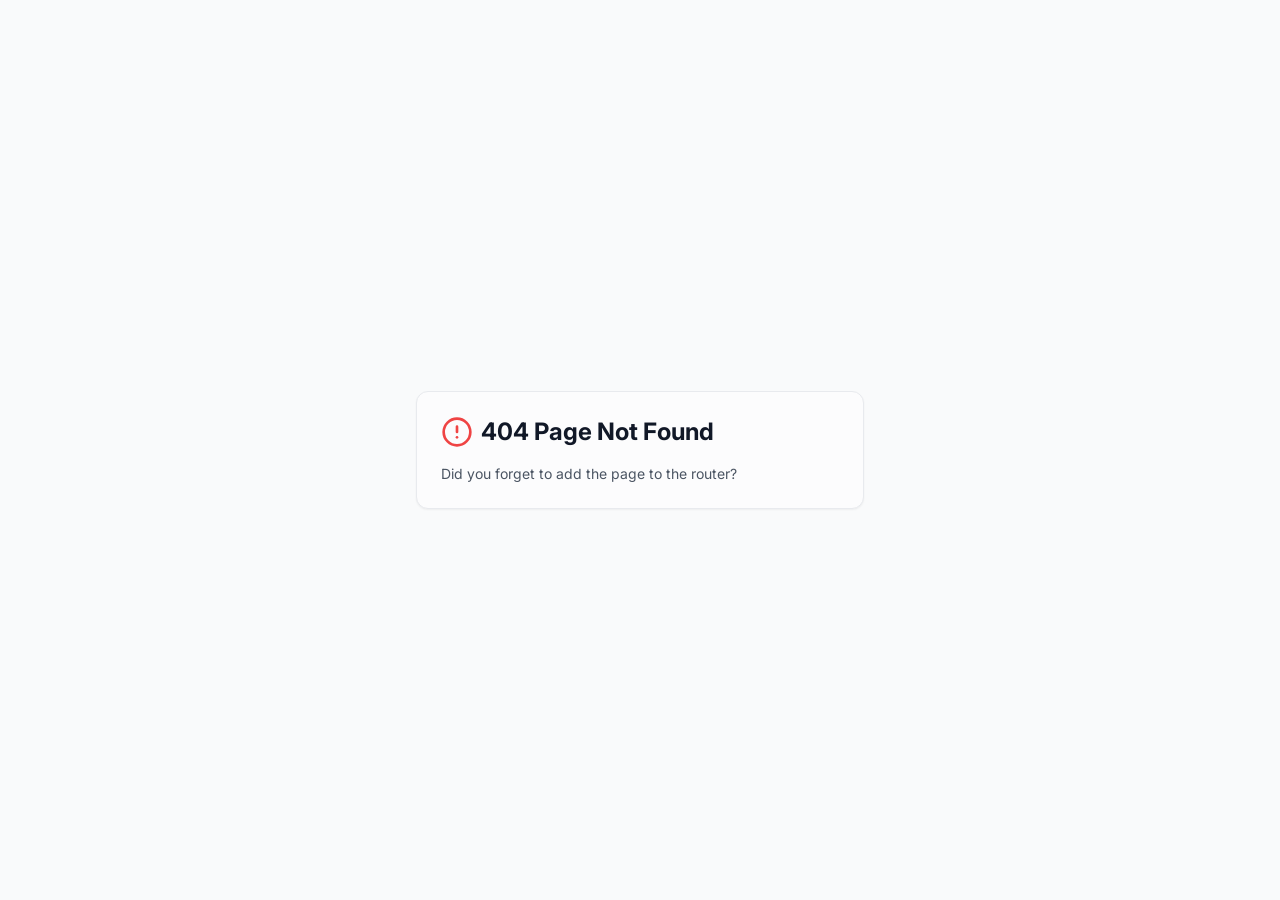
==== docs/index.html @ 17637ed7 "Prepare project for hosting on GitHub Pages by creating a static build Configure Vite for static sit" ====
<!DOCTYPE html>
<html lang="en">
  <head>
    <meta charset="UTF-8" />
    <meta name="viewport" content="width=device-width, initial-scale=1.0, maximum-scale=1" />
    <title>Optimised Blockchain for Use-Case Specific Transaction Prioritization</title>
    <meta name="description" content="A fair, intelligent blockchain network that prioritizes transactions by financial urgency using Hyperledger Fabric with custom priority gateway, anti-starvation mechanisms, and sigmoid-based gas fees." />
    <meta property="og:title" content="Optimised Blockchain for Use-Case Specific Transaction Prioritization" />
    <meta property="og:description" content="Type-based priority ordering, quota-based anti-starvation, and congestion-aware gas fees — built on Hyperledger Fabric." />
    <link rel="icon" type="image/png" href="./favicon.png" />
    <link rel="preconnect" href="https://fonts.googleapis.com">
    <link rel="preconnect" href="https://fonts.gstatic.com" crossorigin>
    <link href="https://fonts.googleapis.com/css2?family=Architects+Daughter&family=DM+Sans:ital,opsz,wght@0,9..40,100..1000;1,9..40,100..1000&family=Fira+Code:wght@300..700&family=Geist+Mono:wght@100..900&family=Geist:wght@100..900&family=IBM+Plex+Mono:ital,wght@0,100;0,200;0,300;0,400;0,500;0,600;0,700;1,100;1,200;1,300;1,400;1,500;1,600;1,700&family=IBM+Plex+Sans:ital,wght@0,100..700;1,100..700&family=Inter:ital,opsz,wght@0,14..32,100..900;1,14..32,100..900&family=JetBrains+Mono:ital,wght@0,100..800;1,100..800&family=Libre+Baskerville:ital,wght@0,400;0,700;1,400&family=Lora:ital,wght@0,400..700;1,400..700&family=Merriweather:ital,opsz,wght@0,18..144,300..900;1,18..144,300..900&family=Montserrat:ital,wght@0,100..900;1,100..900&family=Open+Sans:ital,wght@0,300..800;1,300..800&family=Outfit:wght@100..900&family=Oxanium:wght@200..800&family=Playfair+Display:ital,wght@0,400..900;1,400..900&family=Plus+Jakarta+Sans:ital,wght@0,200..800;1,200..800&family=Poppins:ital,wght@0,100;0,200;0,300;0,400;0,500;0,600;0,700;0,800;0,900;1,100;1,200;1,300;1,400;1,500;1,600;1,700;1,800;1,900&family=Roboto+Mono:ital,wght@0,100..700;1,100..700&family=Roboto:ital,wght@0,100..900;1,100..900&family=Source+Code+Pro:ital,wght@0,200..900;1,200..900&family=Source+Serif+4:ital,opsz,wght@0,8..60,200..900;1,8..60,200..900&family=Space+Grotesk:wght@300..700&family=Space+Mono:ital,wght@0,400;0,700;1,400;1,700&display=swap" rel="stylesheet">
    <script type="module" crossorigin src="./assets/index-C6x4oGvr.js"></script>
    <link rel="stylesheet" crossorigin href="./assets/index-D_jpSchb.css">
  </head>
  <body>
    <div id="root"></div>
  </body>
</html>
---- docs/assets/index-D_jpSchb.css ----
*,:before,:after{--tw-border-spacing-x: 0;--tw-border-spacing-y: 0;--tw-translate-x: 0;--tw-translate-y: 0;--tw-rotate: 0;--tw-skew-x: 0;--tw-skew-y: 0;--tw-scale-x: 1;--tw-scale-y: 1;--tw-pan-x: ;--tw-pan-y: ;--tw-pinch-zoom: ;--tw-scroll-snap-strictness: proximity;--tw-gradient-from-position: ;--tw-gradient-via-position: ;--tw-gradient-to-position: ;--tw-ordinal: ;--tw-slashed-zero: ;--tw-numeric-figure: ;--tw-numeric-spacing: ;--tw-numeric-fraction: ;--tw-ring-inset: ;--tw-ring-offset-width: 0px;--tw-ring-offset-color: #fff;--tw-ring-color: rgb(59 130 246 / .5);--tw-ring-offset-shadow: 0 0 #0000;--tw-ring-shadow: 0 0 #0000;--tw-shadow: 0 0 #0000;--tw-shadow-colored: 0 0 #0000;--tw-blur: ;--tw-brightness: ;--tw-contrast: ;--tw-grayscale: ;--tw-hue-rotate: ;--tw-invert: ;--tw-saturate: ;--tw-sepia: ;--tw-drop-shadow: ;--tw-backdrop-blur: ;--tw-backdrop-brightness: ;--tw-backdrop-contrast: ;--tw-backdrop-grayscale: ;--tw-backdrop-hue-rotate: ;--tw-backdrop-invert: ;--tw-backdrop-opacity: ;--tw-backdrop-saturate: ;--tw-backdrop-sepia: ;--tw-contain-size: ;--tw-contain-layout: ;--tw-contain-paint: ;--tw-contain-style: }::backdrop{--tw-border-spacing-x: 0;--tw-border-spacing-y: 0;--tw-translate-x: 0;--tw-translate-y: 0;--tw-rotate: 0;--tw-skew-x: 0;--tw-skew-y: 0;--tw-scale-x: 1;--tw-scale-y: 1;--tw-pan-x: ;--tw-pan-y: ;--tw-pinch-zoom: ;--tw-scroll-snap-strictness: proximity;--tw-gradient-from-position: ;--tw-gradient-via-position: ;--tw-gradient-to-position: ;--tw-ordinal: ;--tw-slashed-zero: ;--tw-numeric-figure: ;--tw-numeric-spacing: ;--tw-numeric-fraction: ;--tw-ring-inset: ;--tw-ring-offset-width: 0px;--tw-ring-offset-color: #fff;--tw-ring-color: rgb(59 130 246 / .5);--tw-ring-offset-shadow: 0 0 #0000;--tw-ring-shadow: 0 0 #0000;--tw-shadow: 0 0 #0000;--tw-shadow-colored: 0 0 #0000;--tw-blur: ;--tw-brightness: ;--tw-contrast: ;--tw-grayscale: ;--tw-hue-rotate: ;--tw-invert: ;--tw-saturate: ;--tw-sepia: ;--tw-drop-shadow: ;--tw-backdrop-blur: ;--tw-backdrop-brightness: ;--tw-backdrop-contrast: ;--tw-backdrop-grayscale: ;--tw-backdrop-hue-rotate: ;--tw-backdrop-invert: ;--tw-backdrop-opacity: ;--tw-backdrop-saturate: ;--tw-backdrop-sepia: ;--tw-contain-size: ;--tw-contain-layout: ;--tw-contain-paint: ;--tw-contain-style: }*,:before,:after{box-sizing:border-box;border-width:0;border-style:solid;border-color:#e5e7eb}:before,:after{--tw-content: ""}html,:host{line-height:1.5;-webkit-text-size-adjust:100%;-moz-tab-size:4;-o-tab-size:4;tab-size:4;font-family:var(--font-sans);font-feature-settings:normal;font-variation-settings:normal;-webkit-tap-highlight-color:transparent}body{margin:0;line-height:inherit}hr{height:0;color:inherit;border-top-width:1px}abbr:where([title]){-webkit-text-decoration:underline dotted;text-decoration:underline dotted}h1,h2,h3,h4,h5,h6{font-size:inherit;font-weight:inherit}a{color:inherit;text-decoration:inherit}b,strong{font-weight:bolder}code,kbd,samp,pre{font-family:var(--font-mono);font-feature-settings:normal;font-variation-settings:normal;font-size:1em}small{font-size:80%}sub,sup{font-size:75%;line-height:0;position:relative;vertical-align:baseline}sub{bottom:-.25em}sup{top:-.5em}table{text-indent:0;border-color:inherit;border-collapse:collapse}button,input,optgroup,select,textarea{font-family:inherit;font-feature-settings:inherit;font-variation-settings:inherit;font-size:100%;font-weight:inherit;line-height:inherit;letter-spacing:inherit;color:inherit;margin:0;padding:0}button,select{text-transform:none}button,input:where([type=button]),input:where([type=reset]),input:where([type=submit]){-webkit-appearance:button;background-color:transparent;background-image:none}:-moz-focusring{outline:auto}:-moz-ui-invalid{box-shadow:none}progress{vertical-align:baseline}::-webkit-inner-spin-button,::-webkit-outer-spin-button{height:auto}[type=search]{-webkit-appearance:textfield;outline-offset:-2px}::-webkit-search-decoration{-webkit-appearance:none}::-webkit-file-upload-button{-webkit-appearance:button;font:inherit}summary{display:list-item}blockquote,dl,dd,h1,h2,h3,h4,h5,h6,hr,figure,p,pre{margin:0}fieldset{margin:0;padding:0}legend{padding:0}ol,ul,menu{list-style:none;margin:0;padding:0}dialog{padding:0}textarea{resize:vertical}input::-moz-placeholder,textarea::-moz-placeholder{opacity:1;color:#9ca3af}input::placeholder,textarea::placeholder{opacity:1;color:#9ca3af}button,[role=button]{cursor:pointer}:disabled{cursor:default}img,svg,video,canvas,audio,iframe,embed,object{display:block;vertical-align:middle}img,video{max-width:100%;height:auto}[hidden]:where(:not([hidden=until-found])){display:none}*{--tw-border-opacity: 1;border-color:hsl(var(--border) / var(--tw-border-opacity, 1))}body{--tw-bg-opacity: 1;background-color:hsl(var(--background) / var(--tw-bg-opacity, 1));font-family:var(--font-sans);--tw-text-opacity: 1;color:hsl(var(--foreground) / var(--tw-text-opacity, 1));-webkit-font-smoothing:antialiased;-moz-osx-font-smoothing:grayscale}.sr-only{position:absolute;width:1px;height:1px;padding:0;margin:-1px;overflow:hidden;clip:rect(0,0,0,0);white-space:nowrap;border-width:0}.pointer-events-none{pointer-events:none}.pointer-events-auto{pointer-events:auto}.visible{visibility:visible}.invisible{visibility:hidden}.fixed{position:fixed}.absolute{position:absolute}.relative{position:relative}.inset-0{inset:0}.inset-x-0{left:0;right:0}.inset-y-0{top:0;bottom:0}.-bottom-12{bottom:-3rem}.-left-12{left:-3rem}.-right-12{right:-3rem}.-top-12{top:-3rem}.bottom-0{bottom:0}.bottom-1\/4{bottom:25%}.bottom-8{bottom:2rem}.left-0{left:0}.left-1{left:.25rem}.left-1\/2{left:50%}.left-1\/4{left:25%}.left-2{left:.5rem}.left-\[50\%\]{left:50%}.right-0{right:0}.right-1{right:.25rem}.right-1\/4{right:25%}.right-2{right:.5rem}.right-3{right:.75rem}.right-4{right:1rem}.top-0{top:0}.top-1\.5{top:.375rem}.top-1\/2{top:50%}.top-1\/4{top:25%}.top-2{top:.5rem}.top-3\.5{top:.875rem}.top-4{top:1rem}.top-\[1px\]{top:1px}.top-\[50\%\]{top:50%}.top-\[60\%\]{top:60%}.top-full{top:100%}.z-10{z-index:10}.z-20{z-index:20}.z-50{z-index:50}.z-\[100\]{z-index:100}.z-\[1\]{z-index:1}.-mx-1{margin-left:-.25rem;margin-right:-.25rem}.mx-2{margin-left:.5rem;margin-right:.5rem}.mx-3\.5{margin-left:.875rem;margin-right:.875rem}.mx-4{margin-left:1rem;margin-right:1rem}.mx-auto{margin-left:auto;margin-right:auto}.my-0\.5{margin-top:.125rem;margin-bottom:.125rem}.my-1{margin-top:.25rem;margin-bottom:.25rem}.-ml-4{margin-left:-1rem}.-mt-4{margin-top:-1rem}.mb-0\.5{margin-bottom:.125rem}.mb-1{margin-bottom:.25rem}.mb-10{margin-bottom:2.5rem}.mb-14{margin-bottom:3.5rem}.mb-2{margin-bottom:.5rem}.mb-3{margin-bottom:.75rem}.mb-4{margin-bottom:1rem}.mb-6{margin-bottom:1.5rem}.mb-8{margin-bottom:2rem}.ml-1{margin-left:.25rem}.ml-2{margin-left:.5rem}.ml-auto{margin-left:auto}.mr-2{margin-right:.5rem}.mt-1{margin-top:.25rem}.mt-1\.5{margin-top:.375rem}.mt-12{margin-top:3rem}.mt-16{margin-top:4rem}.mt-2{margin-top:.5rem}.mt-24{margin-top:6rem}.mt-3{margin-top:.75rem}.mt-4{margin-top:1rem}.mt-5{margin-top:1.25rem}.mt-6{margin-top:1.5rem}.mt-8{margin-top:2rem}.mt-auto{margin-top:auto}.block{display:block}.flex{display:flex}.inline-flex{display:inline-flex}.table{display:table}.grid{display:grid}.hidden{display:none}.aspect-square{aspect-ratio:1 / 1}.aspect-video{aspect-ratio:16 / 9}.size-4{width:1rem;height:1rem}.h-1{height:.25rem}.h-1\.5{height:.375rem}.h-10{height:2.5rem}.h-11{height:2.75rem}.h-12{height:3rem}.h-2{height:.5rem}.h-2\.5{height:.625rem}.h-3{height:.75rem}.h-3\.5{height:.875rem}.h-4{height:1rem}.h-5{height:1.25rem}.h-6{height:1.5rem}.h-7{height:1.75rem}.h-8{height:2rem}.h-80{height:20rem}.h-9{height:2.25rem}.h-96{height:24rem}.h-\[1px\]{height:1px}.h-\[600px\]{height:600px}.h-\[800px\]{height:800px}.h-\[var\(--radix-navigation-menu-viewport-height\)\]{height:var(--radix-navigation-menu-viewport-height)}.h-\[var\(--radix-select-trigger-height\)\]{height:var(--radix-select-trigger-height)}.h-auto{height:auto}.h-full{height:100%}.h-px{height:1px}.h-svh{height:100svh}.max-h-\[--radix-context-menu-content-available-height\]{max-height:var(--radix-context-menu-content-available-height)}.max-h-\[--radix-select-content-available-height\]{max-height:var(--radix-select-content-available-height)}.max-h-\[300px\]{max-height:300px}.max-h-\[var\(--radix-dropdown-menu-content-available-height\)\]{max-height:var(--radix-dropdown-menu-content-available-height)}.max-h-screen{max-height:100vh}.min-h-0{min-height:0px}.min-h-10{min-height:2.5rem}.min-h-8{min-height:2rem}.min-h-9{min-height:2.25rem}.min-h-\[80px\]{min-height:80px}.min-h-\[90vh\]{min-height:90vh}.min-h-screen{min-height:100vh}.min-h-svh{min-height:100svh}.w-0{width:0px}.w-1{width:.25rem}.w-10{width:2.5rem}.w-11{width:2.75rem}.w-12{width:3rem}.w-2{width:.5rem}.w-2\.5{width:.625rem}.w-20{width:5rem}.w-24{width:6rem}.w-3{width:.75rem}.w-3\.5{width:.875rem}.w-3\/4{width:75%}.w-4{width:1rem}.w-44{width:11rem}.w-48{width:12rem}.w-5{width:1.25rem}.w-64{width:16rem}.w-7{width:1.75rem}.w-72{width:18rem}.w-8{width:2rem}.w-80{width:20rem}.w-9{width:2.25rem}.w-96{width:24rem}.w-\[100px\]{width:100px}.w-\[1px\]{width:1px}.w-\[600px\]{width:600px}.w-\[800px\]{width:800px}.w-\[var\(--sidebar-width\)\]{width:var(--sidebar-width)}.w-auto{width:auto}.w-full{width:100%}.w-max{width:-moz-max-content;width:max-content}.w-px{width:1px}.min-w-0{min-width:0px}.min-w-10{min-width:2.5rem}.min-w-11{min-width:2.75rem}.min-w-5{min-width:1.25rem}.min-w-9{min-width:2.25rem}.min-w-\[12rem\]{min-width:12rem}.min-w-\[600px\]{min-width:600px}.min-w-\[8rem\]{min-width:8rem}.min-w-\[900px\]{min-width:900px}.min-w-\[var\(--radix-select-trigger-width\)\]{min-width:var(--radix-select-trigger-width)}.max-w-2xl{max-width:42rem}.max-w-4xl{max-width:56rem}.max-w-5xl{max-width:64rem}.max-w-6xl{max-width:72rem}.max-w-\[var\(--skeleton-width\)\]{max-width:var(--skeleton-width)}.max-w-lg{max-width:32rem}.max-w-max{max-width:-moz-max-content;max-width:max-content}.max-w-md{max-width:28rem}.max-w-xl{max-width:36rem}.flex-1{flex:1 1 0%}.shrink-0{flex-shrink:0}.grow{flex-grow:1}.grow-0{flex-grow:0}.basis-full{flex-basis:100%}.caption-bottom{caption-side:bottom}.border-collapse{border-collapse:collapse}.origin-\[--radix-context-menu-content-transform-origin\]{transform-origin:var(--radix-context-menu-content-transform-origin)}.origin-\[--radix-dropdown-menu-content-transform-origin\]{transform-origin:var(--radix-dropdown-menu-content-transform-origin)}.origin-\[--radix-hover-card-content-transform-origin\]{transform-origin:var(--radix-hover-card-content-transform-origin)}.origin-\[--radix-menubar-content-transform-origin\]{transform-origin:var(--radix-menubar-content-transform-origin)}.origin-\[--radix-popover-content-transform-origin\]{transform-origin:var(--radix-popover-content-transform-origin)}.origin-\[--radix-select-content-transform-origin\]{transform-origin:var(--radix-select-content-transform-origin)}.origin-\[--radix-tooltip-content-transform-origin\]{transform-origin:var(--radix-tooltip-content-transform-origin)}.-translate-x-1\/2{--tw-translate-x: -50%;transform:translate(var(--tw-translate-x),var(--tw-translate-y)) rotate(var(--tw-rotate)) skew(var(--tw-skew-x)) skewY(var(--tw-skew-y)) scaleX(var(--tw-scale-x)) scaleY(var(--tw-scale-y))}.-translate-x-px{--tw-translate-x: -1px;transform:translate(var(--tw-translate-x),var(--tw-translate-y)) rotate(var(--tw-rotate)) skew(var(--tw-skew-x)) skewY(var(--tw-skew-y)) scaleX(var(--tw-scale-x)) scaleY(var(--tw-scale-y))}.-translate-y-1\/2{--tw-translate-y: -50%;transform:translate(var(--tw-translate-x),var(--tw-translate-y)) rotate(var(--tw-rotate)) skew(var(--tw-skew-x)) skewY(var(--tw-skew-y)) scaleX(var(--tw-scale-x)) scaleY(var(--tw-scale-y))}.translate-x-\[-50\%\]{--tw-translate-x: -50%;transform:translate(var(--tw-translate-x),var(--tw-translate-y)) rotate(var(--tw-rotate)) skew(var(--tw-skew-x)) skewY(var(--tw-skew-y)) scaleX(var(--tw-scale-x)) scaleY(var(--tw-scale-y))}.translate-x-px{--tw-translate-x: 1px;transform:translate(var(--tw-translate-x),var(--tw-translate-y)) rotate(var(--tw-rotate)) skew(var(--tw-skew-x)) skewY(var(--tw-skew-y)) scaleX(var(--tw-scale-x)) scaleY(var(--tw-scale-y))}.translate-y-\[-50\%\]{--tw-translate-y: -50%;transform:translate(var(--tw-translate-x),var(--tw-translate-y)) rotate(var(--tw-rotate)) skew(var(--tw-skew-x)) skewY(var(--tw-skew-y)) scaleX(var(--tw-scale-x)) scaleY(var(--tw-scale-y))}.rotate-180{--tw-rotate: 180deg;transform:translate(var(--tw-translate-x),var(--tw-translate-y)) rotate(var(--tw-rotate)) skew(var(--tw-skew-x)) skewY(var(--tw-skew-y)) scaleX(var(--tw-scale-x)) scaleY(var(--tw-scale-y))}.rotate-45{--tw-rotate: 45deg;transform:translate(var(--tw-translate-x),var(--tw-translate-y)) rotate(var(--tw-rotate)) skew(var(--tw-skew-x)) skewY(var(--tw-skew-y)) scaleX(var(--tw-scale-x)) scaleY(var(--tw-scale-y))}.rotate-90{--tw-rotate: 90deg;transform:translate(var(--tw-translate-x),var(--tw-translate-y)) rotate(var(--tw-rotate)) skew(var(--tw-skew-x)) skewY(var(--tw-skew-y)) scaleX(var(--tw-scale-x)) scaleY(var(--tw-scale-y))}.transform{transform:translate(var(--tw-translate-x),var(--tw-translate-y)) rotate(var(--tw-rotate)) skew(var(--tw-skew-x)) skewY(var(--tw-skew-y)) scaleX(var(--tw-scale-x)) scaleY(var(--tw-scale-y))}@keyframes bounce{0%,to{transform:translateY(-25%);animation-timing-function:cubic-bezier(.8,0,1,1)}50%{transform:none;animation-timing-function:cubic-bezier(0,0,.2,1)}}.animate-bounce{animation:bounce 1s infinite}@keyframes pulse{50%{opacity:.5}}.animate-pulse{animation:pulse 2s cubic-bezier(.4,0,.6,1) infinite}.cursor-default{cursor:default}.cursor-pointer{cursor:pointer}.touch-none{touch-action:none}.select-none{-webkit-user-select:none;-moz-user-select:none;user-select:none}.list-none{list-style-type:none}.grid-cols-2{grid-template-columns:repeat(2,minmax(0,1fr))}.flex-row{flex-direction:row}.flex-col{flex-direction:column}.flex-col-reverse{flex-direction:column-reverse}.flex-wrap{flex-wrap:wrap}.items-start{align-items:flex-start}.items-end{align-items:flex-end}.items-center{align-items:center}.items-baseline{align-items:baseline}.items-stretch{align-items:stretch}.justify-center{justify-content:center}.justify-between{justify-content:space-between}.gap-1{gap:.25rem}.gap-1\.5{gap:.375rem}.gap-2{gap:.5rem}.gap-3{gap:.75rem}.gap-4{gap:1rem}.gap-6{gap:1.5rem}.gap-x-10{-moz-column-gap:2.5rem;column-gap:2.5rem}.gap-y-3{row-gap:.75rem}.space-x-1>:not([hidden])~:not([hidden]){--tw-space-x-reverse: 0;margin-right:calc(.25rem * var(--tw-space-x-reverse));margin-left:calc(.25rem * calc(1 - var(--tw-space-x-reverse)))}.space-x-4>:not([hidden])~:not([hidden]){--tw-space-x-reverse: 0;margin-right:calc(1rem * var(--tw-space-x-reverse));margin-left:calc(1rem * calc(1 - var(--tw-space-x-reverse)))}.space-y-1>:not([hidden])~:not([hidden]){--tw-space-y-reverse: 0;margin-top:calc(.25rem * calc(1 - var(--tw-space-y-reverse)));margin-bottom:calc(.25rem * var(--tw-space-y-reverse))}.space-y-1\.5>:not([hidden])~:not([hidden]){--tw-space-y-reverse: 0;margin-top:calc(.375rem * calc(1 - var(--tw-space-y-reverse)));margin-bottom:calc(.375rem * var(--tw-space-y-reverse))}.space-y-2>:not([hidden])~:not([hidden]){--tw-space-y-reverse: 0;margin-top:calc(.5rem * calc(1 - var(--tw-space-y-reverse)));margin-bottom:calc(.5rem * var(--tw-space-y-reverse))}.space-y-3>:not([hidden])~:not([hidden]){--tw-space-y-reverse: 0;margin-top:calc(.75rem * calc(1 - var(--tw-space-y-reverse)));margin-bottom:calc(.75rem * var(--tw-space-y-reverse))}.space-y-4>:not([hidden])~:not([hidden]){--tw-space-y-reverse: 0;margin-top:calc(1rem * calc(1 - var(--tw-space-y-reverse)));margin-bottom:calc(1rem * var(--tw-space-y-reverse))}.overflow-auto{overflow:auto}.overflow-hidden{overflow:hidden}.overflow-x-auto{overflow-x:auto}.overflow-y-auto{overflow-y:auto}.overflow-x-hidden{overflow-x:hidden}.whitespace-nowrap{white-space:nowrap}.break-words{overflow-wrap:break-word}.rounded-\[2px\]{border-radius:2px}.rounded-\[inherit\]{border-radius:inherit}.rounded-full{border-radius:9999px}.rounded-lg{border-radius:.5625rem}.rounded-md{border-radius:.375rem}.rounded-sm{border-radius:.1875rem}.rounded-xl{border-radius:.75rem}.rounded-t-\[10px\]{border-top-left-radius:10px;border-top-right-radius:10px}.rounded-tl-sm{border-top-left-radius:.1875rem}.border{border-width:1px}.border-2{border-width:2px}.border-\[1\.5px\]{border-width:1.5px}.border-y{border-top-width:1px;border-bottom-width:1px}.border-b{border-bottom-width:1px}.border-l{border-left-width:1px}.border-r{border-right-width:1px}.border-t{border-top-width:1px}.border-dashed{border-style:dashed}.border-\[--color-border\]{border-color:var(--color-border)}.border-border{--tw-border-opacity: 1;border-color:hsl(var(--border) / var(--tw-border-opacity, 1))}.border-border\/50{border-color:hsl(var(--border) / .5)}.border-card-border{--tw-border-opacity: 1;border-color:hsl(var(--card-border) / var(--tw-border-opacity, 1))}.border-destructive{--tw-border-opacity: 1;border-color:hsl(var(--destructive) / var(--tw-border-opacity, 1))}.border-destructive-border{border-color:var(--destructive-border)}.border-destructive\/50{border-color:hsl(var(--destructive) / .5)}.border-input{--tw-border-opacity: 1;border-color:hsl(var(--input) / var(--tw-border-opacity, 1))}.border-primary{--tw-border-opacity: 1;border-color:hsl(var(--primary) / var(--tw-border-opacity, 1))}.border-primary-border{border-color:var(--primary-border)}.border-primary\/5{border-color:hsl(var(--primary) / .05)}.border-secondary-border{border-color:var(--secondary-border)}.border-sidebar-border{--tw-border-opacity: 1;border-color:hsl(var(--sidebar-border) / var(--tw-border-opacity, 1))}.border-transparent{border-color:transparent}.border-l-transparent{border-left-color:transparent}.border-t-transparent{border-top-color:transparent}.bg-\[--color-bg\]{background-color:var(--color-bg)}.bg-accent{--tw-bg-opacity: 1;background-color:hsl(var(--accent) / var(--tw-bg-opacity, 1))}.bg-accent\/10{background-color:hsl(var(--accent) / .1)}.bg-accent\/5{background-color:hsl(var(--accent) / .05)}.bg-background{--tw-bg-opacity: 1;background-color:hsl(var(--background) / var(--tw-bg-opacity, 1))}.bg-black\/80{background-color:#000c}.bg-border{--tw-bg-opacity: 1;background-color:hsl(var(--border) / var(--tw-bg-opacity, 1))}.bg-card{--tw-bg-opacity: 1;background-color:hsl(var(--card) / var(--tw-bg-opacity, 1))}.bg-card\/30{background-color:hsl(var(--card) / .3)}.bg-card\/50{background-color:hsl(var(--card) / .5)}.bg-chart-3\/10{background-color:hsl(var(--chart-3) / .1)}.bg-destructive{--tw-bg-opacity: 1;background-color:hsl(var(--destructive) / var(--tw-bg-opacity, 1))}.bg-foreground{--tw-bg-opacity: 1;background-color:hsl(var(--foreground) / var(--tw-bg-opacity, 1))}.bg-gray-50{--tw-bg-opacity: 1;background-color:rgb(249 250 251 / var(--tw-bg-opacity, 1))}.bg-muted{--tw-bg-opacity: 1;background-color:hsl(var(--muted) / var(--tw-bg-opacity, 1))}.bg-muted\/50{background-color:hsl(var(--muted) / .5)}.bg-popover{--tw-bg-opacity: 1;background-color:hsl(var(--popover) / var(--tw-bg-opacity, 1))}.bg-primary{--tw-bg-opacity: 1;background-color:hsl(var(--primary) / var(--tw-bg-opacity, 1))}.bg-primary\/10{background-color:hsl(var(--primary) / .1)}.bg-primary\/5{background-color:hsl(var(--primary) / .05)}.bg-secondary{--tw-bg-opacity: 1;background-color:hsl(var(--secondary) / var(--tw-bg-opacity, 1))}.bg-sidebar{--tw-bg-opacity: 1;background-color:hsl(var(--sidebar) / var(--tw-bg-opacity, 1))}.bg-sidebar-border{--tw-bg-opacity: 1;background-color:hsl(var(--sidebar-border) / var(--tw-bg-opacity, 1))}.bg-transparent{background-color:transparent}.bg-gradient-to-r{background-image:linear-gradient(to right,var(--tw-gradient-stops))}.from-primary{--tw-gradient-from: hsl(var(--primary) / 1) var(--tw-gradient-from-position);--tw-gradient-to: hsl(var(--primary) / 0) var(--tw-gradient-to-position);--tw-gradient-stops: var(--tw-gradient-from), var(--tw-gradient-to)}.via-accent{--tw-gradient-to: hsl(var(--accent) / 0) var(--tw-gradient-to-position);--tw-gradient-stops: var(--tw-gradient-from), hsl(var(--accent) / 1) var(--tw-gradient-via-position), var(--tw-gradient-to)}.to-chart-3{--tw-gradient-to: hsl(var(--chart-3) / 1) var(--tw-gradient-to-position)}.bg-clip-text{-webkit-background-clip:text;background-clip:text}.fill-current{fill:currentColor}.p-0{padding:0}.p-1{padding:.25rem}.p-2{padding:.5rem}.p-3{padding:.75rem}.p-4{padding:1rem}.p-5{padding:1.25rem}.p-6{padding:1.5rem}.p-\[1px\]{padding:1px}.px-1{padding-left:.25rem;padding-right:.25rem}.px-2{padding-left:.5rem;padding-right:.5rem}.px-2\.5{padding-left:.625rem;padding-right:.625rem}.px-3{padding-left:.75rem;padding-right:.75rem}.px-4{padding-left:1rem;padding-right:1rem}.px-5{padding-left:1.25rem;padding-right:1.25rem}.px-6{padding-left:1.5rem;padding-right:1.5rem}.px-8{padding-left:2rem;padding-right:2rem}.py-0\.5{padding-top:.125rem;padding-bottom:.125rem}.py-1{padding-top:.25rem;padding-bottom:.25rem}.py-1\.5{padding-top:.375rem;padding-bottom:.375rem}.py-12{padding-top:3rem;padding-bottom:3rem}.py-2{padding-top:.5rem;padding-bottom:.5rem}.py-20{padding-top:5rem;padding-bottom:5rem}.py-24{padding-top:6rem;padding-bottom:6rem}.py-3{padding-top:.75rem;padding-bottom:.75rem}.py-4{padding-top:1rem;padding-bottom:1rem}.py-6{padding-top:1.5rem;padding-bottom:1.5rem}.py-8{padding-top:2rem;padding-bottom:2rem}.pb-3{padding-bottom:.75rem}.pb-4{padding-bottom:1rem}.pb-5{padding-bottom:1.25rem}.pl-2\.5{padding-left:.625rem}.pl-4{padding-left:1rem}.pl-8{padding-left:2rem}.pr-2{padding-right:.5rem}.pr-2\.5{padding-right:.625rem}.pr-8{padding-right:2rem}.pt-0{padding-top:0}.pt-1{padding-top:.25rem}.pt-3{padding-top:.75rem}.pt-4{padding-top:1rem}.pt-6{padding-top:1.5rem}.pt-8{padding-top:2rem}.text-left{text-align:left}.text-center{text-align:center}.text-right{text-align:right}.align-middle{vertical-align:middle}.font-mono{font-family:var(--font-mono)}.text-2xl{font-size:1.5rem;line-height:2rem}.text-3xl{font-size:1.875rem;line-height:2.25rem}.text-4xl{font-size:2.25rem;line-height:2.5rem}.text-\[0\.8rem\]{font-size:.8rem}.text-\[10px\]{font-size:10px}.text-\[9px\]{font-size:9px}.text-base{font-size:1rem;line-height:1.5rem}.text-lg{font-size:1.125rem;line-height:1.75rem}.text-sm{font-size:.875rem;line-height:1.25rem}.text-xs{font-size:.75rem;line-height:1rem}.font-bold{font-weight:700}.font-medium{font-weight:500}.font-normal{font-weight:400}.font-semibold{font-weight:600}.uppercase{text-transform:uppercase}.tabular-nums{--tw-numeric-spacing: tabular-nums;font-variant-numeric:var(--tw-ordinal) var(--tw-slashed-zero) var(--tw-numeric-figure) var(--tw-numeric-spacing) var(--tw-numeric-fraction)}.leading-\[1\.1\]{line-height:1.1}.leading-none{line-height:1}.leading-relaxed{line-height:1.625}.tracking-\[0\.2em\]{letter-spacing:.2em}.tracking-tight{letter-spacing:-.025em}.tracking-wider{letter-spacing:.05em}.tracking-widest{letter-spacing:.1em}.text-accent{--tw-text-opacity: 1;color:hsl(var(--accent) / var(--tw-text-opacity, 1))}.text-accent-foreground{--tw-text-opacity: 1;color:hsl(var(--accent-foreground) / var(--tw-text-opacity, 1))}.text-card-foreground{--tw-text-opacity: 1;color:hsl(var(--card-foreground) / var(--tw-text-opacity, 1))}.text-chart-3{--tw-text-opacity: 1;color:hsl(var(--chart-3) / var(--tw-text-opacity, 1))}.text-current{color:currentColor}.text-destructive{--tw-text-opacity: 1;color:hsl(var(--destructive) / var(--tw-text-opacity, 1))}.text-destructive-foreground{--tw-text-opacity: 1;color:hsl(var(--destructive-foreground) / var(--tw-text-opacity, 1))}.text-emerald-500{--tw-text-opacity: 1;color:rgb(16 185 129 / var(--tw-text-opacity, 1))}.text-foreground{--tw-text-opacity: 1;color:hsl(var(--foreground) / var(--tw-text-opacity, 1))}.text-foreground\/50{color:hsl(var(--foreground) / .5)}.text-gray-600{--tw-text-opacity: 1;color:rgb(75 85 99 / var(--tw-text-opacity, 1))}.text-gray-900{--tw-text-opacity: 1;color:rgb(17 24 39 / var(--tw-text-opacity, 1))}.text-muted-foreground{--tw-text-opacity: 1;color:hsl(var(--muted-foreground) / var(--tw-text-opacity, 1))}.text-popover-foreground{--tw-text-opacity: 1;color:hsl(var(--popover-foreground) / var(--tw-text-opacity, 1))}.text-primary{--tw-text-opacity: 1;color:hsl(var(--primary) / var(--tw-text-opacity, 1))}.text-primary-foreground{--tw-text-opacity: 1;color:hsl(var(--primary-foreground) / var(--tw-text-opacity, 1))}.text-red-400{--tw-text-opacity: 1;color:rgb(248 113 113 / var(--tw-text-opacity, 1))}.text-red-500{--tw-text-opacity: 1;color:rgb(239 68 68 / var(--tw-text-opacity, 1))}.text-secondary-foreground{--tw-text-opacity: 1;color:hsl(var(--secondary-foreground) / var(--tw-text-opacity, 1))}.text-sidebar-foreground{--tw-text-opacity: 1;color:hsl(var(--sidebar-foreground) / var(--tw-text-opacity, 1))}.text-sidebar-foreground\/70{color:hsl(var(--sidebar-foreground) / .7)}.text-transparent{color:transparent}.opacity-0{opacity:0}.opacity-50{opacity:.5}.opacity-60{opacity:.6}.opacity-70{opacity:.7}.opacity-90{opacity:.9}.shadow-\[0_0_0_1px_hsl\(var\(--sidebar-border\)\)\]{--tw-shadow: 0 0 0 1px hsl(var(--sidebar-border));--tw-shadow-colored: 0 0 0 1px var(--tw-shadow-color);box-shadow:var(--tw-ring-offset-shadow, 0 0 #0000),var(--tw-ring-shadow, 0 0 #0000),var(--tw-shadow)}.shadow-lg{--tw-shadow: 0 10px 15px -3px rgb(0 0 0 / .1), 0 4px 6px -4px rgb(0 0 0 / .1);--tw-shadow-colored: 0 10px 15px -3px var(--tw-shadow-color), 0 4px 6px -4px var(--tw-shadow-color);box-shadow:var(--tw-ring-offset-shadow, 0 0 #0000),var(--tw-ring-shadow, 0 0 #0000),var(--tw-shadow)}.shadow-md{--tw-shadow: 0 4px 6px -1px rgb(0 0 0 / .1), 0 2px 4px -2px rgb(0 0 0 / .1);--tw-shadow-colored: 0 4px 6px -1px var(--tw-shadow-color), 0 2px 4px -2px var(--tw-shadow-color);box-shadow:var(--tw-ring-offset-shadow, 0 0 #0000),var(--tw-ring-shadow, 0 0 #0000),var(--tw-shadow)}.shadow-none{--tw-shadow: 0 0 #0000;--tw-shadow-colored: 0 0 #0000;box-shadow:var(--tw-ring-offset-shadow, 0 0 #0000),var(--tw-ring-shadow, 0 0 #0000),var(--tw-shadow)}.shadow-sm{--tw-shadow: 0 1px 2px 0 rgb(0 0 0 / .05);--tw-shadow-colored: 0 1px 2px 0 var(--tw-shadow-color);box-shadow:var(--tw-ring-offset-shadow, 0 0 #0000),var(--tw-ring-shadow, 0 0 #0000),var(--tw-shadow)}.shadow-xl{--tw-shadow: 0 20px 25px -5px rgb(0 0 0 / .1), 0 8px 10px -6px rgb(0 0 0 / .1);--tw-shadow-colored: 0 20px 25px -5px var(--tw-shadow-color), 0 8px 10px -6px var(--tw-shadow-color);box-shadow:var(--tw-ring-offset-shadow, 0 0 #0000),var(--tw-ring-shadow, 0 0 #0000),var(--tw-shadow)}.outline-none{outline:2px solid transparent;outline-offset:2px}.outline{outline-style:solid}.outline-2{outline-width:2px}.outline-offset-2{outline-offset:2px}.outline-transparent{outline-color:transparent}.ring-0{--tw-ring-offset-shadow: var(--tw-ring-inset) 0 0 0 var(--tw-ring-offset-width) var(--tw-ring-offset-color);--tw-ring-shadow: var(--tw-ring-inset) 0 0 0 calc(0px + var(--tw-ring-offset-width)) var(--tw-ring-color);box-shadow:var(--tw-ring-offset-shadow),var(--tw-ring-shadow),var(--tw-shadow, 0 0 #0000)}.ring-2{--tw-ring-offset-shadow: var(--tw-ring-inset) 0 0 0 var(--tw-ring-offset-width) var(--tw-ring-offset-color);--tw-ring-shadow: var(--tw-ring-inset) 0 0 0 calc(2px + var(--tw-ring-offset-width)) var(--tw-ring-color);box-shadow:var(--tw-ring-offset-shadow),var(--tw-ring-shadow),var(--tw-shadow, 0 0 #0000)}.ring-ring{--tw-ring-opacity: 1;--tw-ring-color: hsl(var(--ring) / var(--tw-ring-opacity, 1))}.ring-sidebar-ring{--tw-ring-opacity: 1;--tw-ring-color: hsl(var(--sidebar-ring) / var(--tw-ring-opacity, 1))}.ring-offset-background{--tw-ring-offset-color: hsl(var(--background) / 1)}.blur-3xl{--tw-blur: blur(64px);filter:var(--tw-blur) var(--tw-brightness) var(--tw-contrast) var(--tw-grayscale) var(--tw-hue-rotate) var(--tw-invert) var(--tw-saturate) var(--tw-sepia) var(--tw-drop-shadow)}.filter{filter:var(--tw-blur) var(--tw-brightness) var(--tw-contrast) var(--tw-grayscale) var(--tw-hue-rotate) var(--tw-invert) var(--tw-saturate) var(--tw-sepia) var(--tw-drop-shadow)}.transition{transition-property:color,background-color,border-color,text-decoration-color,fill,stroke,opacity,box-shadow,transform,filter,backdrop-filter;transition-timing-function:cubic-bezier(.4,0,.2,1);transition-duration:.15s}.transition-\[left\,right\,width\]{transition-property:left,right,width;transition-timing-function:cubic-bezier(.4,0,.2,1);transition-duration:.15s}.transition-\[margin\,opacity\]{transition-property:margin,opacity;transition-timing-function:cubic-bezier(.4,0,.2,1);transition-duration:.15s}.transition-\[width\,height\,padding\]{transition-property:width,height,padding;transition-timing-function:cubic-bezier(.4,0,.2,1);transition-duration:.15s}.transition-\[width\]{transition-property:width;transition-timing-function:cubic-bezier(.4,0,.2,1);transition-duration:.15s}.transition-all{transition-property:all;transition-timing-function:cubic-bezier(.4,0,.2,1);transition-duration:.15s}.transition-colors{transition-property:color,background-color,border-color,text-decoration-color,fill,stroke;transition-timing-function:cubic-bezier(.4,0,.2,1);transition-duration:.15s}.transition-opacity{transition-property:opacity;transition-timing-function:cubic-bezier(.4,0,.2,1);transition-duration:.15s}.transition-transform{transition-property:transform;transition-timing-function:cubic-bezier(.4,0,.2,1);transition-duration:.15s}.duration-1000{transition-duration:1s}.duration-200{transition-duration:.2s}.duration-500{transition-duration:.5s}.ease-in-out{transition-timing-function:cubic-bezier(.4,0,.2,1)}.ease-linear{transition-timing-function:linear}@keyframes enter{0%{opacity:var(--tw-enter-opacity, 1);transform:translate3d(var(--tw-enter-translate-x, 0),var(--tw-enter-translate-y, 0),0) scale3d(var(--tw-enter-scale, 1),var(--tw-enter-scale, 1),var(--tw-enter-scale, 1)) rotate(var(--tw-enter-rotate, 0))}}@keyframes exit{to{opacity:var(--tw-exit-opacity, 1);transform:translate3d(var(--tw-exit-translate-x, 0),var(--tw-exit-translate-y, 0),0) scale3d(var(--tw-exit-scale, 1),var(--tw-exit-scale, 1),var(--tw-exit-scale, 1)) rotate(var(--tw-exit-rotate, 0))}}.animate-in{animation-name:enter;animation-duration:.15s;--tw-enter-opacity: initial;--tw-enter-scale: initial;--tw-enter-rotate: initial;--tw-enter-translate-x: initial;--tw-enter-translate-y: initial}.fade-in-0{--tw-enter-opacity: 0}.fade-in-80{--tw-enter-opacity: .8}.zoom-in-95{--tw-enter-scale: .95}.duration-1000{animation-duration:1s}.duration-200{animation-duration:.2s}.duration-500{animation-duration:.5s}.ease-in-out{animation-timing-function:cubic-bezier(.4,0,.2,1)}.ease-linear{animation-timing-function:linear}input[type=search]::-webkit-search-cancel-button{display:none}[contenteditable][data-placeholder]:empty:before{content:attr(data-placeholder);color:hsl(var(--muted-foreground));pointer-events:none}.border.toggle-elevate:before{inset:-1px}.hover-elevate:not(.no-default-hover-elevate),.active-elevate:not(.no-default-active-elevate),.hover-elevate-2:not(.no-default-hover-elevate),.active-elevate-2:not(.no-default-active-elevate){position:relative;z-index:0}.hover-elevate:not(.no-default-hover-elevate):after,.active-elevate:not(.no-default-active-elevate):after,.hover-elevate-2:not(.no-default-hover-elevate):after,.active-elevate-2:not(.no-default-active-elevate):after{content:"";pointer-events:none;position:absolute;inset:0;border-radius:inherit;z-index:999}.hover-elevate:hover:not(.no-default-hover-elevate):after,.active-elevate:active:not(.no-default-active-elevate):after{background-color:var(--elevate-1)}.hover-elevate-2:hover:not(.no-default-hover-elevate):after,.active-elevate-2:active:not(.no-default-active-elevate):after{background-color:var(--elevate-2)}.border.hover-elevate:not(.no-hover-interaction-elevate):after,.border.active-elevate:not(.no-active-interaction-elevate):after,.border.hover-elevate-2:not(.no-hover-interaction-elevate):after,.border.active-elevate-2:not(.no-active-interaction-elevate):after{inset:-1px}.\[border-color\:var\(--badge-outline\)\]{border-color:var(--badge-outline)}.\[border-color\:var\(--button-outline\)\]{border-color:var(--button-outline)}:root{--button-outline: rgba(0,0,0, .1);--badge-outline: rgba(0,0,0, .05);--opaque-button-border-intensity: -8;--elevate-1: rgba(0,0,0, .03);--elevate-2: rgba(0,0,0, .08);--background: 220 20% 97%;--foreground: 220 25% 10%;--border: 220 15% 88%;--card: 220 20% 99%;--card-foreground: 220 25% 10%;--card-border: 220 15% 92%;--sidebar: 220 20% 95%;--sidebar-foreground: 220 25% 10%;--sidebar-border: 220 15% 90%;--sidebar-primary: 217 91% 50%;--sidebar-primary-foreground: 210 40% 98%;--sidebar-accent: 220 15% 89%;--sidebar-accent-foreground: 220 25% 10%;--sidebar-ring: 217 91% 50%;--popover: 220 20% 94%;--popover-foreground: 220 25% 10%;--popover-border: 220 15% 88%;--primary: 217 91% 50%;--primary-foreground: 210 40% 98%;--secondary: 220 15% 91%;--secondary-foreground: 220 25% 10%;--muted: 220 15% 92%;--muted-foreground: 220 10% 45%;--accent: 174 60% 42%;--accent-foreground: 0 0% 100%;--destructive: 0 84% 60%;--destructive-foreground: 0 0% 98%;--input: 220 15% 80%;--ring: 217 91% 50%;--chart-1: 217 91% 50%;--chart-2: 174 60% 42%;--chart-3: 262 83% 58%;--chart-4: 38 92% 50%;--chart-5: 142 76% 36%;--font-sans: Inter, sans-serif;--font-serif: Georgia, serif;--font-mono: JetBrains Mono, monospace;--radius: .5rem;--shadow-2xs: 0px 2px 0px 0px hsl(0 0% 0% / 0);--shadow-xs: 0px 2px 0px 0px hsl(0 0% 0% / 0);--shadow-sm: 0px 2px 0px 0px hsl(0 0% 0% / 0), 0px 1px 2px -1px hsl(0 0% 0% / 0);--shadow: 0px 2px 0px 0px hsl(0 0% 0% / 0), 0px 1px 2px -1px hsl(0 0% 0% / 0);--shadow-md: 0px 2px 0px 0px hsl(0 0% 0% / 0), 0px 2px 4px -1px hsl(0 0% 0% / 0);--shadow-lg: 0px 2px 0px 0px hsl(0 0% 0% / 0), 0px 4px 6px -1px hsl(0 0% 0% / 0);--shadow-xl: 0px 2px 0px 0px hsl(0 0% 0% / 0), 0px 8px 10px -1px hsl(0 0% 0% / 0);--shadow-2xl: 0px 2px 0px 0px hsl(0 0% 0% / 0);--tracking-normal: 0em;--spacing: .25rem;--sidebar-primary-border: hsl(var(--sidebar-primary));--sidebar-primary-border: hsl(from hsl(var(--sidebar-primary)) h s calc(l + var(--opaque-button-border-intensity)) / alpha);--sidebar-accent-border: hsl(var(--sidebar-accent));--sidebar-accent-border: hsl(from hsl(var(--sidebar-accent)) h s calc(l + var(--opaque-button-border-intensity)) / alpha);--primary-border: hsl(var(--primary));--primary-border: hsl(from hsl(var(--primary)) h s calc(l + var(--opaque-button-border-intensity)) / alpha);--secondary-border: hsl(var(--secondary));--secondary-border: hsl(from hsl(var(--secondary)) h s calc(l + var(--opaque-button-border-intensity)) / alpha);--muted-border: hsl(var(--muted));--muted-border: hsl(from hsl(var(--muted)) h s calc(l + var(--opaque-button-border-intensity)) / alpha);--accent-border: hsl(var(--accent));--accent-border: hsl(from hsl(var(--accent)) h s calc(l + var(--opaque-button-border-intensity)) / alpha);--destructive-border: hsl(var(--destructive));--destructive-border: hsl(from hsl(var(--destructive)) h s calc(l + var(--opaque-button-border-intensity)) / alpha)}.dark{--button-outline: rgba(255,255,255, .1);--badge-outline: rgba(255,255,255, .05);--opaque-button-border-intensity: 9;--elevate-1: rgba(255,255,255, .04);--elevate-2: rgba(255,255,255, .09);--background: 222 30% 6%;--foreground: 210 20% 96%;--border: 222 20% 16%;--card: 222 28% 9%;--card-foreground: 210 20% 96%;--card-border: 222 20% 13%;--sidebar: 222 28% 10%;--sidebar-foreground: 210 20% 96%;--sidebar-border: 222 20% 14%;--sidebar-primary: 217 91% 55%;--sidebar-primary-foreground: 210 40% 98%;--sidebar-accent: 222 20% 16%;--sidebar-accent-foreground: 210 20% 96%;--sidebar-ring: 217 91% 55%;--popover: 222 28% 12%;--popover-foreground: 210 20% 96%;--popover-border: 222 20% 16%;--primary: 217 91% 55%;--primary-foreground: 210 40% 98%;--secondary: 222 20% 15%;--secondary-foreground: 210 20% 96%;--muted: 222 20% 16%;--muted-foreground: 220 10% 60%;--accent: 174 60% 42%;--accent-foreground: 0 0% 100%;--destructive: 0 62% 30%;--destructive-foreground: 0 0% 98%;--input: 222 20% 22%;--ring: 217 91% 55%;--chart-1: 217 91% 65%;--chart-2: 174 60% 55%;--chart-3: 262 83% 70%;--chart-4: 38 92% 60%;--chart-5: 142 76% 55%;--shadow-2xs: 0px 2px 0px 0px hsl(0 0% 0% / 0);--shadow-xs: 0px 2px 0px 0px hsl(0 0% 0% / 0);--shadow-sm: 0px 2px 0px 0px hsl(0 0% 0% / 0), 0px 1px 2px -1px hsl(0 0% 0% / 0);--shadow: 0px 2px 0px 0px hsl(0 0% 0% / 0), 0px 1px 2px -1px hsl(0 0% 0% / 0);--shadow-md: 0px 2px 0px 0px hsl(0 0% 0% / 0), 0px 2px 4px -1px hsl(0 0% 0% / 0);--shadow-lg: 0px 2px 0px 0px hsl(0 0% 0% / 0), 0px 4px 6px -1px hsl(0 0% 0% / 0);--shadow-xl: 0px 2px 0px 0px hsl(0 0% 0% / 0), 0px 8px 10px -1px hsl(0 0% 0% / 0);--shadow-2xl: 0px 2px 0px 0px hsl(0 0% 0% / 0);--sidebar-primary-border: hsl(var(--sidebar-primary));--sidebar-primary-border: hsl(from hsl(var(--sidebar-primary)) h s calc(l + var(--opaque-button-border-intensity)) / alpha);--sidebar-accent-border: hsl(var(--sidebar-accent));--sidebar-accent-border: hsl(from hsl(var(--sidebar-accent)) h s calc(l + var(--opaque-button-border-intensity)) / alpha);--primary-border: hsl(var(--primary));--primary-border: hsl(from hsl(var(--primary)) h s calc(l + var(--opaque-button-border-intensity)) / alpha);--secondary-border: hsl(var(--secondary));--secondary-border: hsl(from hsl(var(--secondary)) h s calc(l + var(--opaque-button-border-intensity)) / alpha);--muted-border: hsl(var(--muted));--muted-border: hsl(from hsl(var(--muted)) h s calc(l + var(--opaque-button-border-intensity)) / alpha);--accent-border: hsl(var(--accent));--accent-border: hsl(from hsl(var(--accent)) h s calc(l + var(--opaque-button-border-intensity)) / alpha);--destructive-border: hsl(var(--destructive));--destructive-border: hsl(from hsl(var(--destructive)) h s calc(l + var(--opaque-button-border-intensity)) / alpha)}.file\:border-0::file-selector-button{border-width:0px}.file\:bg-transparent::file-selector-button{background-color:transparent}.file\:text-sm::file-selector-button{font-size:.875rem;line-height:1.25rem}.file\:font-medium::file-selector-button{font-weight:500}.file\:text-foreground::file-selector-button{--tw-text-opacity: 1;color:hsl(var(--foreground) / var(--tw-text-opacity, 1))}.placeholder\:text-muted-foreground::-moz-placeholder{--tw-text-opacity: 1;color:hsl(var(--muted-foreground) / var(--tw-text-opacity, 1))}.placeholder\:text-muted-foreground::placeholder{--tw-text-opacity: 1;color:hsl(var(--muted-foreground) / var(--tw-text-opacity, 1))}.after\:pointer-events-none:after{content:var(--tw-content);pointer-events:none}.after\:absolute:after{content:var(--tw-content);position:absolute}.after\:-inset-2:after{content:var(--tw-content);inset:-.5rem}.after\:inset-0:after{content:var(--tw-content);inset:0}.after\:inset-y-0:after{content:var(--tw-content);top:0;bottom:0}.after\:left-1\/2:after{content:var(--tw-content);left:50%}.after\:block:after{content:var(--tw-content);display:block}.after\:w-1:after{content:var(--tw-content);width:.25rem}.after\:w-\[2px\]:after{content:var(--tw-content);width:2px}.after\:-translate-x-1\/2:after{content:var(--tw-content);--tw-translate-x: -50%;transform:translate(var(--tw-translate-x),var(--tw-translate-y)) rotate(var(--tw-rotate)) skew(var(--tw-skew-x)) skewY(var(--tw-skew-y)) scaleX(var(--tw-scale-x)) scaleY(var(--tw-scale-y))}.after\:rounded-full:after{content:var(--tw-content);border-radius:9999px}.after\:border:after{content:var(--tw-content);border-width:1px}.after\:border-black\/10:after{content:var(--tw-content);border-color:#0000001a}.after\:content-\[\'\'\]:after{--tw-content: "";content:var(--tw-content)}.after\:border.toggle-elevate:after:before{content:var(--tw-content);inset:-1px}.after\:border.hover-elevate:not(.no-hover-interaction-elevate):after:after,.after\:border.active-elevate:not(.no-active-interaction-elevate):after:after,.after\:border.hover-elevate-2:not(.no-hover-interaction-elevate):after:after,.after\:border.active-elevate-2:not(.no-active-interaction-elevate):after:after{content:var(--tw-content);inset:-1px}.first\:rounded-l-md:first-child{border-top-left-radius:.375rem;border-bottom-left-radius:.375rem}.first\:border-l:first-child{border-left-width:1px}.last\:rounded-r-md:last-child{border-top-right-radius:.375rem;border-bottom-right-radius:.375rem}.focus-within\:relative:focus-within{position:relative}.focus-within\:z-20:focus-within{z-index:20}.hover\:bg-accent:hover{--tw-bg-opacity: 1;background-color:hsl(var(--accent) / var(--tw-bg-opacity, 1))}.hover\:bg-muted:hover{--tw-bg-opacity: 1;background-color:hsl(var(--muted) / var(--tw-bg-opacity, 1))}.hover\:bg-muted\/50:hover{background-color:hsl(var(--muted) / .5)}.hover\:bg-primary:hover{--tw-bg-opacity: 1;background-color:hsl(var(--primary) / var(--tw-bg-opacity, 1))}.hover\:bg-secondary:hover{--tw-bg-opacity: 1;background-color:hsl(var(--secondary) / var(--tw-bg-opacity, 1))}.hover\:bg-sidebar-accent:hover{--tw-bg-opacity: 1;background-color:hsl(var(--sidebar-accent) / var(--tw-bg-opacity, 1))}.hover\:text-accent-foreground:hover{--tw-text-opacity: 1;color:hsl(var(--accent-foreground) / var(--tw-text-opacity, 1))}.hover\:text-foreground:hover{--tw-text-opacity: 1;color:hsl(var(--foreground) / var(--tw-text-opacity, 1))}.hover\:text-muted-foreground:hover{--tw-text-opacity: 1;color:hsl(var(--muted-foreground) / var(--tw-text-opacity, 1))}.hover\:text-primary-foreground:hover{--tw-text-opacity: 1;color:hsl(var(--primary-foreground) / var(--tw-text-opacity, 1))}.hover\:text-sidebar-accent-foreground:hover{--tw-text-opacity: 1;color:hsl(var(--sidebar-accent-foreground) / var(--tw-text-opacity, 1))}.hover\:underline:hover{text-decoration-line:underline}.hover\:opacity-100:hover{opacity:1}.hover\:shadow-\[0_0_0_1px_hsl\(var\(--sidebar-accent\)\)\]:hover{--tw-shadow: 0 0 0 1px hsl(var(--sidebar-accent));--tw-shadow-colored: 0 0 0 1px var(--tw-shadow-color);box-shadow:var(--tw-ring-offset-shadow, 0 0 #0000),var(--tw-ring-shadow, 0 0 #0000),var(--tw-shadow)}.hover\:after\:bg-sidebar-border:hover:after{content:var(--tw-content);--tw-bg-opacity: 1;background-color:hsl(var(--sidebar-border) / var(--tw-bg-opacity, 1))}.focus\:bg-accent:focus{--tw-bg-opacity: 1;background-color:hsl(var(--accent) / var(--tw-bg-opacity, 1))}.focus\:bg-primary:focus{--tw-bg-opacity: 1;background-color:hsl(var(--primary) / var(--tw-bg-opacity, 1))}.focus\:text-accent-foreground:focus{--tw-text-opacity: 1;color:hsl(var(--accent-foreground) / var(--tw-text-opacity, 1))}.focus\:text-primary-foreground:focus{--tw-text-opacity: 1;color:hsl(var(--primary-foreground) / var(--tw-text-opacity, 1))}.focus\:opacity-100:focus{opacity:1}.focus\:outline-none:focus{outline:2px solid transparent;outline-offset:2px}.focus\:ring-2:focus{--tw-ring-offset-shadow: var(--tw-ring-inset) 0 0 0 var(--tw-ring-offset-width) var(--tw-ring-offset-color);--tw-ring-shadow: var(--tw-ring-inset) 0 0 0 calc(2px + var(--tw-ring-offset-width)) var(--tw-ring-color);box-shadow:var(--tw-ring-offset-shadow),var(--tw-ring-shadow),var(--tw-shadow, 0 0 #0000)}.focus\:ring-ring:focus{--tw-ring-opacity: 1;--tw-ring-color: hsl(var(--ring) / var(--tw-ring-opacity, 1))}.focus\:ring-offset-2:focus{--tw-ring-offset-width: 2px}.focus-visible\:outline-none:focus-visible{outline:2px solid transparent;outline-offset:2px}.focus-visible\:ring-1:focus-visible{--tw-ring-offset-shadow: var(--tw-ring-inset) 0 0 0 var(--tw-ring-offset-width) var(--tw-ring-offset-color);--tw-ring-shadow: var(--tw-ring-inset) 0 0 0 calc(1px + var(--tw-ring-offset-width)) var(--tw-ring-color);box-shadow:var(--tw-ring-offset-shadow),var(--tw-ring-shadow),var(--tw-shadow, 0 0 #0000)}.focus-visible\:ring-2:focus-visible{--tw-ring-offset-shadow: var(--tw-ring-inset) 0 0 0 var(--tw-ring-offset-width) var(--tw-ring-offset-color);--tw-ring-shadow: var(--tw-ring-inset) 0 0 0 calc(2px + var(--tw-ring-offset-width)) var(--tw-ring-color);box-shadow:var(--tw-ring-offset-shadow),var(--tw-ring-shadow),var(--tw-shadow, 0 0 #0000)}.focus-visible\:ring-ring:focus-visible{--tw-ring-opacity: 1;--tw-ring-color: hsl(var(--ring) / var(--tw-ring-opacity, 1))}.focus-visible\:ring-offset-1:focus-visible{--tw-ring-offset-width: 1px}.focus-visible\:ring-offset-2:focus-visible{--tw-ring-offset-width: 2px}.focus-visible\:ring-offset-background:focus-visible{--tw-ring-offset-color: hsl(var(--background) / 1)}.active\:bg-sidebar-accent:active{--tw-bg-opacity: 1;background-color:hsl(var(--sidebar-accent) / var(--tw-bg-opacity, 1))}.active\:text-sidebar-accent-foreground:active{--tw-text-opacity: 1;color:hsl(var(--sidebar-accent-foreground) / var(--tw-text-opacity, 1))}.active\:shadow-none:active{--tw-shadow: 0 0 #0000;--tw-shadow-colored: 0 0 #0000;box-shadow:var(--tw-ring-offset-shadow, 0 0 #0000),var(--tw-ring-shadow, 0 0 #0000),var(--tw-shadow)}.disabled\:pointer-events-none:disabled{pointer-events:none}.disabled\:cursor-not-allowed:disabled{cursor:not-allowed}.disabled\:opacity-50:disabled{opacity:.5}.group\/menu-item:focus-within .group-focus-within\/menu-item\:opacity-100{opacity:1}.group\/menu-item:hover .group-hover\/menu-item\:opacity-100,.group:hover .group-hover\:opacity-100{opacity:1}.group.destructive .group-\[\.destructive\]\:border-muted\/40{border-color:hsl(var(--muted) / .4)}.group.destructive .group-\[\.destructive\]\:text-red-300{--tw-text-opacity: 1;color:rgb(252 165 165 / var(--tw-text-opacity, 1))}.group.destructive .group-\[\.destructive\]\:hover\:border-destructive\/30:hover{border-color:hsl(var(--destructive) / .3)}.group.destructive .group-\[\.destructive\]\:hover\:bg-destructive:hover{--tw-bg-opacity: 1;background-color:hsl(var(--destructive) / var(--tw-bg-opacity, 1))}.group.destructive .group-\[\.destructive\]\:hover\:text-destructive-foreground:hover{--tw-text-opacity: 1;color:hsl(var(--destructive-foreground) / var(--tw-text-opacity, 1))}.group.destructive .group-\[\.destructive\]\:hover\:text-red-50:hover{--tw-text-opacity: 1;color:rgb(254 242 242 / var(--tw-text-opacity, 1))}.group.destructive .group-\[\.destructive\]\:focus\:ring-destructive:focus{--tw-ring-opacity: 1;--tw-ring-color: hsl(var(--destructive) / var(--tw-ring-opacity, 1))}.group.destructive .group-\[\.destructive\]\:focus\:ring-red-400:focus{--tw-ring-opacity: 1;--tw-ring-color: rgb(248 113 113 / var(--tw-ring-opacity, 1))}.group.destructive .group-\[\.destructive\]\:focus\:ring-offset-red-600:focus{--tw-ring-offset-color: #dc2626}.peer\/menu-button:hover~.peer-hover\/menu-button\:text-sidebar-accent-foreground{--tw-text-opacity: 1;color:hsl(var(--sidebar-accent-foreground) / var(--tw-text-opacity, 1))}.peer:disabled~.peer-disabled\:cursor-not-allowed{cursor:not-allowed}.peer:disabled~.peer-disabled\:opacity-70{opacity:.7}.has-\[\:disabled\]\:opacity-50:has(:disabled){opacity:.5}.aria-disabled\:pointer-events-none[aria-disabled=true]{pointer-events:none}.aria-disabled\:opacity-50[aria-disabled=true]{opacity:.5}.aria-selected\:bg-accent[aria-selected=true]{--tw-bg-opacity: 1;background-color:hsl(var(--accent) / var(--tw-bg-opacity, 1))}.aria-selected\:bg-accent\/50[aria-selected=true]{background-color:hsl(var(--accent) / .5)}.aria-selected\:text-accent-foreground[aria-selected=true]{--tw-text-opacity: 1;color:hsl(var(--accent-foreground) / var(--tw-text-opacity, 1))}.aria-selected\:text-muted-foreground[aria-selected=true]{--tw-text-opacity: 1;color:hsl(var(--muted-foreground) / var(--tw-text-opacity, 1))}.aria-selected\:opacity-100[aria-selected=true]{opacity:1}.data-\[disabled\=true\]\:pointer-events-none[data-disabled=true],.data-\[disabled\]\:pointer-events-none[data-disabled]{pointer-events:none}.data-\[panel-group-direction\=vertical\]\:h-px[data-panel-group-direction=vertical]{height:1px}.data-\[panel-group-direction\=vertical\]\:w-full[data-panel-group-direction=vertical]{width:100%}.data-\[side\=bottom\]\:translate-y-1[data-side=bottom]{--tw-translate-y: .25rem;transform:translate(var(--tw-translate-x),var(--tw-translate-y)) rotate(var(--tw-rotate)) skew(var(--tw-skew-x)) skewY(var(--tw-skew-y)) scaleX(var(--tw-scale-x)) scaleY(var(--tw-scale-y))}.data-\[side\=left\]\:-translate-x-1[data-side=left]{--tw-translate-x: -.25rem;transform:translate(var(--tw-translate-x),var(--tw-translate-y)) rotate(var(--tw-rotate)) skew(var(--tw-skew-x)) skewY(var(--tw-skew-y)) scaleX(var(--tw-scale-x)) scaleY(var(--tw-scale-y))}.data-\[side\=right\]\:translate-x-1[data-side=right]{--tw-translate-x: .25rem;transform:translate(var(--tw-translate-x),var(--tw-translate-y)) rotate(var(--tw-rotate)) skew(var(--tw-skew-x)) skewY(var(--tw-skew-y)) scaleX(var(--tw-scale-x)) scaleY(var(--tw-scale-y))}.data-\[side\=top\]\:-translate-y-1[data-side=top]{--tw-translate-y: -.25rem;transform:translate(var(--tw-translate-x),var(--tw-translate-y)) rotate(var(--tw-rotate)) skew(var(--tw-skew-x)) skewY(var(--tw-skew-y)) scaleX(var(--tw-scale-x)) scaleY(var(--tw-scale-y))}.data-\[state\=checked\]\:translate-x-5[data-state=checked]{--tw-translate-x: 1.25rem;transform:translate(var(--tw-translate-x),var(--tw-translate-y)) rotate(var(--tw-rotate)) skew(var(--tw-skew-x)) skewY(var(--tw-skew-y)) scaleX(var(--tw-scale-x)) scaleY(var(--tw-scale-y))}.data-\[state\=unchecked\]\:translate-x-0[data-state=unchecked],.data-\[swipe\=cancel\]\:translate-x-0[data-swipe=cancel]{--tw-translate-x: 0px;transform:translate(var(--tw-translate-x),var(--tw-translate-y)) rotate(var(--tw-rotate)) skew(var(--tw-skew-x)) skewY(var(--tw-skew-y)) scaleX(var(--tw-scale-x)) scaleY(var(--tw-scale-y))}.data-\[swipe\=end\]\:translate-x-\[var\(--radix-toast-swipe-end-x\)\][data-swipe=end]{--tw-translate-x: var(--radix-toast-swipe-end-x);transform:translate(var(--tw-translate-x),var(--tw-translate-y)) rotate(var(--tw-rotate)) skew(var(--tw-skew-x)) skewY(var(--tw-skew-y)) scaleX(var(--tw-scale-x)) scaleY(var(--tw-scale-y))}.data-\[swipe\=move\]\:translate-x-\[var\(--radix-toast-swipe-move-x\)\][data-swipe=move]{--tw-translate-x: var(--radix-toast-swipe-move-x);transform:translate(var(--tw-translate-x),var(--tw-translate-y)) rotate(var(--tw-rotate)) skew(var(--tw-skew-x)) skewY(var(--tw-skew-y)) scaleX(var(--tw-scale-x)) scaleY(var(--tw-scale-y))}@keyframes accordion-up{0%{height:var(--radix-accordion-content-height)}to{height:0}}.data-\[state\=closed\]\:animate-accordion-up[data-state=closed]{animation:accordion-up .2s ease-out}@keyframes accordion-down{0%{height:0}to{height:var(--radix-accordion-content-height)}}.data-\[state\=open\]\:animate-accordion-down[data-state=open]{animation:accordion-down .2s ease-out}.data-\[panel-group-direction\=vertical\]\:flex-col[data-panel-group-direction=vertical]{flex-direction:column}.data-\[active\=true\]\:bg-sidebar-accent[data-active=true]{--tw-bg-opacity: 1;background-color:hsl(var(--sidebar-accent) / var(--tw-bg-opacity, 1))}.data-\[selected\=\'true\'\]\:bg-accent[data-selected=true]{--tw-bg-opacity: 1;background-color:hsl(var(--accent) / var(--tw-bg-opacity, 1))}.data-\[state\=active\]\:bg-background[data-state=active]{--tw-bg-opacity: 1;background-color:hsl(var(--background) / var(--tw-bg-opacity, 1))}.data-\[state\=checked\]\:bg-primary[data-state=checked]{--tw-bg-opacity: 1;background-color:hsl(var(--primary) / var(--tw-bg-opacity, 1))}.data-\[state\=on\]\:bg-accent[data-state=on],.data-\[state\=open\]\:bg-accent[data-state=open]{--tw-bg-opacity: 1;background-color:hsl(var(--accent) / var(--tw-bg-opacity, 1))}.data-\[state\=open\]\:bg-accent\/50[data-state=open]{background-color:hsl(var(--accent) / .5)}.data-\[state\=open\]\:bg-secondary[data-state=open]{--tw-bg-opacity: 1;background-color:hsl(var(--secondary) / var(--tw-bg-opacity, 1))}.data-\[state\=selected\]\:bg-muted[data-state=selected]{--tw-bg-opacity: 1;background-color:hsl(var(--muted) / var(--tw-bg-opacity, 1))}.data-\[state\=unchecked\]\:bg-input[data-state=unchecked]{--tw-bg-opacity: 1;background-color:hsl(var(--input) / var(--tw-bg-opacity, 1))}.data-\[active\=true\]\:font-medium[data-active=true]{font-weight:500}.data-\[active\=true\]\:text-sidebar-accent-foreground[data-active=true]{--tw-text-opacity: 1;color:hsl(var(--sidebar-accent-foreground) / var(--tw-text-opacity, 1))}.data-\[placeholder\]\:text-muted-foreground[data-placeholder]{--tw-text-opacity: 1;color:hsl(var(--muted-foreground) / var(--tw-text-opacity, 1))}.data-\[selected\=true\]\:text-accent-foreground[data-selected=true]{--tw-text-opacity: 1;color:hsl(var(--accent-foreground) / var(--tw-text-opacity, 1))}.data-\[state\=active\]\:text-foreground[data-state=active]{--tw-text-opacity: 1;color:hsl(var(--foreground) / var(--tw-text-opacity, 1))}.data-\[state\=checked\]\:text-primary-foreground[data-state=checked]{--tw-text-opacity: 1;color:hsl(var(--primary-foreground) / var(--tw-text-opacity, 1))}.data-\[state\=on\]\:text-accent-foreground[data-state=on],.data-\[state\=open\]\:text-accent-foreground[data-state=open]{--tw-text-opacity: 1;color:hsl(var(--accent-foreground) / var(--tw-text-opacity, 1))}.data-\[state\=open\]\:text-muted-foreground[data-state=open]{--tw-text-opacity: 1;color:hsl(var(--muted-foreground) / var(--tw-text-opacity, 1))}.data-\[disabled\=true\]\:opacity-50[data-disabled=true],.data-\[disabled\]\:opacity-50[data-disabled]{opacity:.5}.data-\[state\=open\]\:opacity-100[data-state=open]{opacity:1}.data-\[state\=active\]\:shadow-sm[data-state=active]{--tw-shadow: 0 1px 2px 0 rgb(0 0 0 / .05);--tw-shadow-colored: 0 1px 2px 0 var(--tw-shadow-color);box-shadow:var(--tw-ring-offset-shadow, 0 0 #0000),var(--tw-ring-shadow, 0 0 #0000),var(--tw-shadow)}.data-\[swipe\=move\]\:transition-none[data-swipe=move]{transition-property:none}.data-\[state\=closed\]\:duration-300[data-state=closed]{transition-duration:.3s}.data-\[state\=open\]\:duration-500[data-state=open]{transition-duration:.5s}.data-\[motion\^\=from-\]\:animate-in[data-motion^=from-],.data-\[state\=open\]\:animate-in[data-state=open],.data-\[state\=visible\]\:animate-in[data-state=visible]{animation-name:enter;animation-duration:.15s;--tw-enter-opacity: initial;--tw-enter-scale: initial;--tw-enter-rotate: initial;--tw-enter-translate-x: initial;--tw-enter-translate-y: initial}.data-\[motion\^\=to-\]\:animate-out[data-motion^=to-],.data-\[state\=closed\]\:animate-out[data-state=closed],.data-\[state\=hidden\]\:animate-out[data-state=hidden],.data-\[swipe\=end\]\:animate-out[data-swipe=end]{animation-name:exit;animation-duration:.15s;--tw-exit-opacity: initial;--tw-exit-scale: initial;--tw-exit-rotate: initial;--tw-exit-translate-x: initial;--tw-exit-translate-y: initial}.data-\[motion\^\=from-\]\:fade-in[data-motion^=from-]{--tw-enter-opacity: 0}.data-\[motion\^\=to-\]\:fade-out[data-motion^=to-],.data-\[state\=closed\]\:fade-out-0[data-state=closed]{--tw-exit-opacity: 0}.data-\[state\=closed\]\:fade-out-80[data-state=closed]{--tw-exit-opacity: .8}.data-\[state\=hidden\]\:fade-out[data-state=hidden]{--tw-exit-opacity: 0}.data-\[state\=open\]\:fade-in-0[data-state=open],.data-\[state\=visible\]\:fade-in[data-state=visible]{--tw-enter-opacity: 0}.data-\[state\=closed\]\:zoom-out-95[data-state=closed]{--tw-exit-scale: .95}.data-\[state\=open\]\:zoom-in-90[data-state=open]{--tw-enter-scale: .9}.data-\[state\=open\]\:zoom-in-95[data-state=open]{--tw-enter-scale: .95}.data-\[motion\=from-end\]\:slide-in-from-right-52[data-motion=from-end]{--tw-enter-translate-x: 13rem}.data-\[motion\=from-start\]\:slide-in-from-left-52[data-motion=from-start]{--tw-enter-translate-x: -13rem}.data-\[motion\=to-end\]\:slide-out-to-right-52[data-motion=to-end]{--tw-exit-translate-x: 13rem}.data-\[motion\=to-start\]\:slide-out-to-left-52[data-motion=to-start]{--tw-exit-translate-x: -13rem}.data-\[side\=bottom\]\:slide-in-from-top-2[data-side=bottom]{--tw-enter-translate-y: -.5rem}.data-\[side\=left\]\:slide-in-from-right-2[data-side=left]{--tw-enter-translate-x: .5rem}.data-\[side\=right\]\:slide-in-from-left-2[data-side=right]{--tw-enter-translate-x: -.5rem}.data-\[side\=top\]\:slide-in-from-bottom-2[data-side=top]{--tw-enter-translate-y: .5rem}.data-\[state\=closed\]\:slide-out-to-bottom[data-state=closed]{--tw-exit-translate-y: 100%}.data-\[state\=closed\]\:slide-out-to-left[data-state=closed]{--tw-exit-translate-x: -100%}.data-\[state\=closed\]\:slide-out-to-left-1\/2[data-state=closed]{--tw-exit-translate-x: -50%}.data-\[state\=closed\]\:slide-out-to-right[data-state=closed],.data-\[state\=closed\]\:slide-out-to-right-full[data-state=closed]{--tw-exit-translate-x: 100%}.data-\[state\=closed\]\:slide-out-to-top[data-state=closed]{--tw-exit-translate-y: -100%}.data-\[state\=closed\]\:slide-out-to-top-\[48\%\][data-state=closed]{--tw-exit-translate-y: -48%}.data-\[state\=open\]\:slide-in-from-bottom[data-state=open]{--tw-enter-translate-y: 100%}.data-\[state\=open\]\:slide-in-from-left[data-state=open]{--tw-enter-translate-x: -100%}.data-\[state\=open\]\:slide-in-from-left-1\/2[data-state=open]{--tw-enter-translate-x: -50%}.data-\[state\=open\]\:slide-in-from-right[data-state=open]{--tw-enter-translate-x: 100%}.data-\[state\=open\]\:slide-in-from-top[data-state=open]{--tw-enter-translate-y: -100%}.data-\[state\=open\]\:slide-in-from-top-\[48\%\][data-state=open]{--tw-enter-translate-y: -48%}.data-\[state\=open\]\:slide-in-from-top-full[data-state=open]{--tw-enter-translate-y: -100%}.data-\[state\=closed\]\:duration-300[data-state=closed]{animation-duration:.3s}.data-\[state\=open\]\:duration-500[data-state=open]{animation-duration:.5s}.data-\[panel-group-direction\=vertical\]\:after\:left-0[data-panel-group-direction=vertical]:after{content:var(--tw-content);left:0}.data-\[panel-group-direction\=vertical\]\:after\:h-1[data-panel-group-direction=vertical]:after{content:var(--tw-content);height:.25rem}.data-\[panel-group-direction\=vertical\]\:after\:w-full[data-panel-group-direction=vertical]:after{content:var(--tw-content);width:100%}.data-\[panel-group-direction\=vertical\]\:after\:-translate-y-1\/2[data-panel-group-direction=vertical]:after{content:var(--tw-content);--tw-translate-y: -50%;transform:translate(var(--tw-translate-x),var(--tw-translate-y)) rotate(var(--tw-rotate)) skew(var(--tw-skew-x)) skewY(var(--tw-skew-y)) scaleX(var(--tw-scale-x)) scaleY(var(--tw-scale-y))}.data-\[panel-group-direction\=vertical\]\:after\:translate-x-0[data-panel-group-direction=vertical]:after{content:var(--tw-content);--tw-translate-x: 0px;transform:translate(var(--tw-translate-x),var(--tw-translate-y)) rotate(var(--tw-rotate)) skew(var(--tw-skew-x)) skewY(var(--tw-skew-y)) scaleX(var(--tw-scale-x)) scaleY(var(--tw-scale-y))}.data-\[state\=open\]\:hover\:bg-accent:hover[data-state=open]{--tw-bg-opacity: 1;background-color:hsl(var(--accent) / var(--tw-bg-opacity, 1))}.data-\[state\=open\]\:hover\:bg-sidebar-accent:hover[data-state=open]{--tw-bg-opacity: 1;background-color:hsl(var(--sidebar-accent) / var(--tw-bg-opacity, 1))}.data-\[state\=open\]\:hover\:text-sidebar-accent-foreground:hover[data-state=open]{--tw-text-opacity: 1;color:hsl(var(--sidebar-accent-foreground) / var(--tw-text-opacity, 1))}.data-\[state\=open\]\:focus\:bg-accent:focus[data-state=open]{--tw-bg-opacity: 1;background-color:hsl(var(--accent) / var(--tw-bg-opacity, 1))}.group[data-collapsible=offcanvas] .group-data-\[collapsible\=offcanvas\]\:left-\[calc\(var\(--sidebar-width\)\*-1\)\]{left:calc(var(--sidebar-width) * -1)}.group[data-collapsible=offcanvas] .group-data-\[collapsible\=offcanvas\]\:right-\[calc\(var\(--sidebar-width\)\*-1\)\]{right:calc(var(--sidebar-width) * -1)}.group[data-side=left] .group-data-\[side\=left\]\:-right-4{right:-1rem}.group[data-side=right] .group-data-\[side\=right\]\:left-0{left:0}.group[data-collapsible=icon] .group-data-\[collapsible\=icon\]\:-mt-8{margin-top:-2rem}.group[data-collapsible=icon] .group-data-\[collapsible\=icon\]\:hidden{display:none}.group[data-collapsible=icon] .group-data-\[collapsible\=icon\]\:w-\[calc\(var\(--sidebar-width-icon\)\+var\(--spacing-4\)\)\]{width:calc(var(--sidebar-width-icon) + var(--spacing-4))}.group[data-collapsible=icon] .group-data-\[collapsible\=icon\]\:w-\[calc\(var\(--sidebar-width-icon\)\+var\(--spacing-4\)\+2px\)\]{width:calc(var(--sidebar-width-icon) + var(--spacing-4) + 2px)}.group[data-collapsible=icon] .group-data-\[collapsible\=icon\]\:w-\[var\(--sidebar-width-icon\)\]{width:var(--sidebar-width-icon)}.group[data-collapsible=offcanvas] .group-data-\[collapsible\=offcanvas\]\:w-0{width:0px}.group[data-collapsible=offcanvas] .group-data-\[collapsible\=offcanvas\]\:translate-x-0{--tw-translate-x: 0px;transform:translate(var(--tw-translate-x),var(--tw-translate-y)) rotate(var(--tw-rotate)) skew(var(--tw-skew-x)) skewY(var(--tw-skew-y)) scaleX(var(--tw-scale-x)) scaleY(var(--tw-scale-y))}.group[data-side=right] .group-data-\[side\=right\]\:rotate-180,.group[data-state=open] .group-data-\[state\=open\]\:rotate-180{--tw-rotate: 180deg;transform:translate(var(--tw-translate-x),var(--tw-translate-y)) rotate(var(--tw-rotate)) skew(var(--tw-skew-x)) skewY(var(--tw-skew-y)) scaleX(var(--tw-scale-x)) scaleY(var(--tw-scale-y))}.group[data-collapsible=icon] .group-data-\[collapsible\=icon\]\:overflow-hidden{overflow:hidden}.group[data-variant=floating] .group-data-\[variant\=floating\]\:rounded-lg{border-radius:.5625rem}.group[data-variant=floating] .group-data-\[variant\=floating\]\:border{border-width:1px}.group[data-side=left] .group-data-\[side\=left\]\:border-r{border-right-width:1px}.group[data-side=right] .group-data-\[side\=right\]\:border-l{border-left-width:1px}.group[data-variant=floating] .group-data-\[variant\=floating\]\:border-sidebar-border{--tw-border-opacity: 1;border-color:hsl(var(--sidebar-border) / var(--tw-border-opacity, 1))}.group[data-collapsible=icon] .group-data-\[collapsible\=icon\]\:opacity-0{opacity:0}.group[data-variant=floating] .group-data-\[variant\=floating\]\:shadow-sm{--tw-shadow: 0 1px 2px 0 rgb(0 0 0 / .05);--tw-shadow-colored: 0 1px 2px 0 var(--tw-shadow-color);box-shadow:var(--tw-ring-offset-shadow, 0 0 #0000),var(--tw-ring-shadow, 0 0 #0000),var(--tw-shadow)}.group[data-variant=floating] .group-data-\[variant\=floating\]\:border.toggle-elevate:before{inset:-1px}.group[data-variant=floating] .group-data-\[variant\=floating\]\:border.hover-elevate:not(.no-hover-interaction-elevate):after,.group[data-variant=floating] .group-data-\[variant\=floating\]\:border.active-elevate:not(.no-active-interaction-elevate):after,.group[data-variant=floating] .group-data-\[variant\=floating\]\:border.hover-elevate-2:not(.no-hover-interaction-elevate):after,.group[data-variant=floating] .group-data-\[variant\=floating\]\:border.active-elevate-2:not(.no-active-interaction-elevate):after{inset:-1px}.group[data-collapsible=offcanvas] .group-data-\[collapsible\=offcanvas\]\:after\:left-full:after{content:var(--tw-content);left:100%}.group[data-collapsible=offcanvas] .hover\:group-data-\[collapsible\=offcanvas\]\:bg-sidebar:hover{--tw-bg-opacity: 1;background-color:hsl(var(--sidebar) / var(--tw-bg-opacity, 1))}.peer\/menu-button[data-size=default]~.peer-data-\[size\=default\]\/menu-button\:top-1\.5{top:.375rem}.peer\/menu-button[data-size=lg]~.peer-data-\[size\=lg\]\/menu-button\:top-2\.5{top:.625rem}.peer\/menu-button[data-size=sm]~.peer-data-\[size\=sm\]\/menu-button\:top-1{top:.25rem}.peer\/menu-button[data-active=true]~.peer-data-\[active\=true\]\/menu-button\:text-sidebar-accent-foreground{--tw-text-opacity: 1;color:hsl(var(--sidebar-accent-foreground) / var(--tw-text-opacity, 1))}.dark\:border-destructive:is(.dark *){--tw-border-opacity: 1;border-color:hsl(var(--destructive) / var(--tw-border-opacity, 1))}.dark\:text-emerald-400:is(.dark *){--tw-text-opacity: 1;color:rgb(52 211 153 / var(--tw-text-opacity, 1))}.dark\:text-red-400:is(.dark *){--tw-text-opacity: 1;color:rgb(248 113 113 / var(--tw-text-opacity, 1))}.dark\:after\:border-white\/10:is(.dark *):after{content:var(--tw-content);border-color:#ffffff1a}@media(min-width:640px){.sm\:bottom-0{bottom:0}.sm\:right-0{right:0}.sm\:top-auto{top:auto}.sm\:mt-0{margin-top:0}.sm\:block{display:block}.sm\:flex{display:flex}.sm\:max-w-sm{max-width:24rem}.sm\:grid-cols-2{grid-template-columns:repeat(2,minmax(0,1fr))}.sm\:grid-cols-3{grid-template-columns:repeat(3,minmax(0,1fr))}.sm\:grid-cols-4{grid-template-columns:repeat(4,minmax(0,1fr))}.sm\:flex-row{flex-direction:row}.sm\:flex-col{flex-direction:column}.sm\:items-center{align-items:center}.sm\:justify-end{justify-content:flex-end}.sm\:gap-2\.5{gap:.625rem}.sm\:space-x-2>:not([hidden])~:not([hidden]){--tw-space-x-reverse: 0;margin-right:calc(.5rem * var(--tw-space-x-reverse));margin-left:calc(.5rem * calc(1 - var(--tw-space-x-reverse)))}.sm\:space-x-4>:not([hidden])~:not([hidden]){--tw-space-x-reverse: 0;margin-right:calc(1rem * var(--tw-space-x-reverse));margin-left:calc(1rem * calc(1 - var(--tw-space-x-reverse)))}.sm\:space-y-0>:not([hidden])~:not([hidden]){--tw-space-y-reverse: 0;margin-top:calc(0px * calc(1 - var(--tw-space-y-reverse)));margin-bottom:calc(0px * var(--tw-space-y-reverse))}.sm\:rounded-lg{border-radius:.5625rem}.sm\:text-left{text-align:left}.sm\:text-3xl{font-size:1.875rem;line-height:2.25rem}.sm\:text-4xl{font-size:2.25rem;line-height:2.5rem}.sm\:text-5xl{font-size:3rem;line-height:1}.sm\:text-base{font-size:1rem;line-height:1.5rem}.sm\:text-lg{font-size:1.125rem;line-height:1.75rem}.sm\:text-xl{font-size:1.25rem;line-height:1.75rem}.data-\[state\=open\]\:sm\:slide-in-from-bottom-full[data-state=open]{--tw-enter-translate-y: 100%}}@media(min-width:768px){.md\:absolute{position:absolute}.md\:block{display:block}.md\:flex{display:flex}.md\:w-\[var\(--radix-navigation-menu-viewport-width\)\]{width:var(--radix-navigation-menu-viewport-width)}.md\:w-auto{width:auto}.md\:max-w-\[420px\]{max-width:420px}.md\:grid-cols-2{grid-template-columns:repeat(2,minmax(0,1fr))}.md\:grid-cols-3{grid-template-columns:repeat(3,minmax(0,1fr))}.md\:text-6xl{font-size:3.75rem;line-height:1}.md\:text-sm{font-size:.875rem;line-height:1.25rem}.md\:opacity-0{opacity:0}.md\:after\:hidden:after{content:var(--tw-content);display:none}.peer[data-variant=inset]~.md\:peer-data-\[variant\=inset\]\:m-2{margin:.5rem}.peer[data-variant=inset]~.md\:peer-data-\[variant\=inset\]\:ml-0{margin-left:0}.peer[data-variant=inset][data-state=collapsed]~.md\:peer-data-\[variant\=inset\]\:peer-data-\[state\=collapsed\]\:ml-2{margin-left:.5rem}.peer[data-variant=inset]~.md\:peer-data-\[variant\=inset\]\:rounded-xl{border-radius:.75rem}.peer[data-variant=inset]~.md\:peer-data-\[variant\=inset\]\:shadow-sm{--tw-shadow: 0 1px 2px 0 rgb(0 0 0 / .05);--tw-shadow-colored: 0 1px 2px 0 var(--tw-shadow-color);box-shadow:var(--tw-ring-offset-shadow, 0 0 #0000),var(--tw-ring-shadow, 0 0 #0000),var(--tw-shadow)}}@media(min-width:1024px){.lg\:grid-cols-3{grid-template-columns:repeat(3,minmax(0,1fr))}.lg\:grid-cols-4{grid-template-columns:repeat(4,minmax(0,1fr))}.lg\:text-7xl{font-size:4.5rem;line-height:1}}.\[\&\:has\(\[aria-selected\]\)\]\:bg-accent:has([aria-selected]){--tw-bg-opacity: 1;background-color:hsl(var(--accent) / var(--tw-bg-opacity, 1))}.first\:\[\&\:has\(\[aria-selected\]\)\]\:rounded-l-md:has([aria-selected]):first-child{border-top-left-radius:.375rem;border-bottom-left-radius:.375rem}.last\:\[\&\:has\(\[aria-selected\]\)\]\:rounded-r-md:has([aria-selected]):last-child{border-top-right-radius:.375rem;border-bottom-right-radius:.375rem}.\[\&\:has\(\[aria-selected\]\.day-outside\)\]\:bg-accent\/50:has([aria-selected].day-outside){background-color:hsl(var(--accent) / .5)}.\[\&\:has\(\[aria-selected\]\.day-range-end\)\]\:rounded-r-md:has([aria-selected].day-range-end){border-top-right-radius:.375rem;border-bottom-right-radius:.375rem}.\[\&\:has\(\[role\=checkbox\]\)\]\:pr-0:has([role=checkbox]){padding-right:0}.\[\&\>button\]\:hidden>button{display:none}.\[\&\>span\:last-child\]\:truncate>span:last-child{overflow:hidden;text-overflow:ellipsis;white-space:nowrap}.\[\&\>span\]\:line-clamp-1>span{overflow:hidden;display:-webkit-box;-webkit-box-orient:vertical;-webkit-line-clamp:1}.\[\&\>svg\+div\]\:translate-y-\[-3px\]>svg+div{--tw-translate-y: -3px;transform:translate(var(--tw-translate-x),var(--tw-translate-y)) rotate(var(--tw-rotate)) skew(var(--tw-skew-x)) skewY(var(--tw-skew-y)) scaleX(var(--tw-scale-x)) scaleY(var(--tw-scale-y))}.\[\&\>svg\]\:absolute>svg{position:absolute}.\[\&\>svg\]\:left-4>svg{left:1rem}.\[\&\>svg\]\:top-4>svg{top:1rem}.\[\&\>svg\]\:size-4>svg{width:1rem;height:1rem}.\[\&\>svg\]\:h-2\.5>svg{height:.625rem}.\[\&\>svg\]\:h-3>svg{height:.75rem}.\[\&\>svg\]\:h-3\.5>svg{height:.875rem}.\[\&\>svg\]\:h-4>svg{height:1rem}.\[\&\>svg\]\:w-2\.5>svg{width:.625rem}.\[\&\>svg\]\:w-3>svg{width:.75rem}.\[\&\>svg\]\:w-3\.5>svg{width:.875rem}.\[\&\>svg\]\:w-4>svg{width:1rem}.\[\&\>svg\]\:shrink-0>svg{flex-shrink:0}.\[\&\>svg\]\:text-destructive>svg{--tw-text-opacity: 1;color:hsl(var(--destructive) / var(--tw-text-opacity, 1))}.\[\&\>svg\]\:text-foreground>svg{--tw-text-opacity: 1;color:hsl(var(--foreground) / var(--tw-text-opacity, 1))}.\[\&\>svg\]\:text-muted-foreground>svg{--tw-text-opacity: 1;color:hsl(var(--muted-foreground) / var(--tw-text-opacity, 1))}.\[\&\>svg\]\:text-sidebar-accent-foreground>svg{--tw-text-opacity: 1;color:hsl(var(--sidebar-accent-foreground) / var(--tw-text-opacity, 1))}.\[\&\>svg\~\*\]\:pl-7>svg~*{padding-left:1.75rem}.\[\&\>tr\]\:last\:border-b-0:last-child>tr{border-bottom-width:0px}.\[\&\[data-panel-group-direction\=vertical\]\>div\]\:rotate-90[data-panel-group-direction=vertical]>div{--tw-rotate: 90deg;transform:translate(var(--tw-translate-x),var(--tw-translate-y)) rotate(var(--tw-rotate)) skew(var(--tw-skew-x)) skewY(var(--tw-skew-y)) scaleX(var(--tw-scale-x)) scaleY(var(--tw-scale-y))}.\[\&\[data-state\=open\]\>svg\]\:rotate-180[data-state=open]>svg{--tw-rotate: 180deg;transform:translate(var(--tw-translate-x),var(--tw-translate-y)) rotate(var(--tw-rotate)) skew(var(--tw-skew-x)) skewY(var(--tw-skew-y)) scaleX(var(--tw-scale-x)) scaleY(var(--tw-scale-y))}.\[\&_\.recharts-cartesian-axis-tick_text\]\:fill-muted-foreground .recharts-cartesian-axis-tick text{fill:hsl(var(--muted-foreground) / 1)}.\[\&_\.recharts-cartesian-grid_line\[stroke\=\'\#ccc\'\]\]\:stroke-border\/50 .recharts-cartesian-grid line[stroke="#ccc"]{stroke:hsl(var(--border) / .5)}.\[\&_\.recharts-curve\.recharts-tooltip-cursor\]\:stroke-border .recharts-curve.recharts-tooltip-cursor{stroke:hsl(var(--border) / 1)}.\[\&_\.recharts-dot\[stroke\=\'\#fff\'\]\]\:stroke-transparent .recharts-dot[stroke="#fff"]{stroke:transparent}.\[\&_\.recharts-layer\]\:outline-none .recharts-layer{outline:2px solid transparent;outline-offset:2px}.\[\&_\.recharts-polar-grid_\[stroke\=\'\#ccc\'\]\]\:stroke-border .recharts-polar-grid [stroke="#ccc"]{stroke:hsl(var(--border) / 1)}.\[\&_\.recharts-radial-bar-background-sector\]\:fill-muted .recharts-radial-bar-background-sector,.\[\&_\.recharts-rectangle\.recharts-tooltip-cursor\]\:fill-muted .recharts-rectangle.recharts-tooltip-cursor{fill:hsl(var(--muted) / 1)}.\[\&_\.recharts-reference-line_\[stroke\=\'\#ccc\'\]\]\:stroke-border .recharts-reference-line [stroke="#ccc"]{stroke:hsl(var(--border) / 1)}.\[\&_\.recharts-sector\[stroke\=\'\#fff\'\]\]\:stroke-transparent .recharts-sector[stroke="#fff"]{stroke:transparent}.\[\&_\.recharts-sector\]\:outline-none .recharts-sector,.\[\&_\.recharts-surface\]\:outline-none .recharts-surface{outline:2px solid transparent;outline-offset:2px}.\[\&_\[cmdk-group-heading\]\]\:px-2 [cmdk-group-heading]{padding-left:.5rem;padding-right:.5rem}.\[\&_\[cmdk-group-heading\]\]\:py-1\.5 [cmdk-group-heading]{padding-top:.375rem;padding-bottom:.375rem}.\[\&_\[cmdk-group-heading\]\]\:text-xs [cmdk-group-heading]{font-size:.75rem;line-height:1rem}.\[\&_\[cmdk-group-heading\]\]\:font-medium [cmdk-group-heading]{font-weight:500}.\[\&_\[cmdk-group-heading\]\]\:text-muted-foreground [cmdk-group-heading]{--tw-text-opacity: 1;color:hsl(var(--muted-foreground) / var(--tw-text-opacity, 1))}.\[\&_\[cmdk-group\]\:not\(\[hidden\]\)_\~\[cmdk-group\]\]\:pt-0 [cmdk-group]:not([hidden])~[cmdk-group]{padding-top:0}.\[\&_\[cmdk-group\]\]\:px-2 [cmdk-group]{padding-left:.5rem;padding-right:.5rem}.\[\&_\[cmdk-input-wrapper\]_svg\]\:h-5 [cmdk-input-wrapper] svg{height:1.25rem}.\[\&_\[cmdk-input-wrapper\]_svg\]\:w-5 [cmdk-input-wrapper] svg{width:1.25rem}.\[\&_\[cmdk-input\]\]\:h-12 [cmdk-input]{height:3rem}.\[\&_\[cmdk-item\]\]\:px-2 [cmdk-item]{padding-left:.5rem;padding-right:.5rem}.\[\&_\[cmdk-item\]\]\:py-3 [cmdk-item]{padding-top:.75rem;padding-bottom:.75rem}.\[\&_\[cmdk-item\]_svg\]\:h-5 [cmdk-item] svg{height:1.25rem}.\[\&_\[cmdk-item\]_svg\]\:w-5 [cmdk-item] svg{width:1.25rem}.\[\&_p\]\:leading-relaxed p{line-height:1.625}.\[\&_svg\]\:pointer-events-none svg{pointer-events:none}.\[\&_svg\]\:size-4 svg{width:1rem;height:1rem}.\[\&_svg\]\:shrink-0 svg{flex-shrink:0}.\[\&_tr\:last-child\]\:border-0 tr:last-child{border-width:0px}.\[\&_tr\]\:border-b tr{border-bottom-width:1px}[data-side=left][data-collapsible=offcanvas] .\[\[data-side\=left\]\[data-collapsible\=offcanvas\]_\&\]\:-right-2{right:-.5rem}[data-side=left][data-state=collapsed] .\[\[data-side\=left\]\[data-state\=collapsed\]_\&\]\:cursor-e-resize{cursor:e-resize}[data-side=right][data-collapsible=offcanvas] .\[\[data-side\=right\]\[data-collapsible\=offcanvas\]_\&\]\:-left-2{left:-.5rem}[data-side=right][data-state=collapsed] .\[\[data-side\=right\]\[data-state\=collapsed\]_\&\]\:cursor-w-resize{cursor:w-resize}
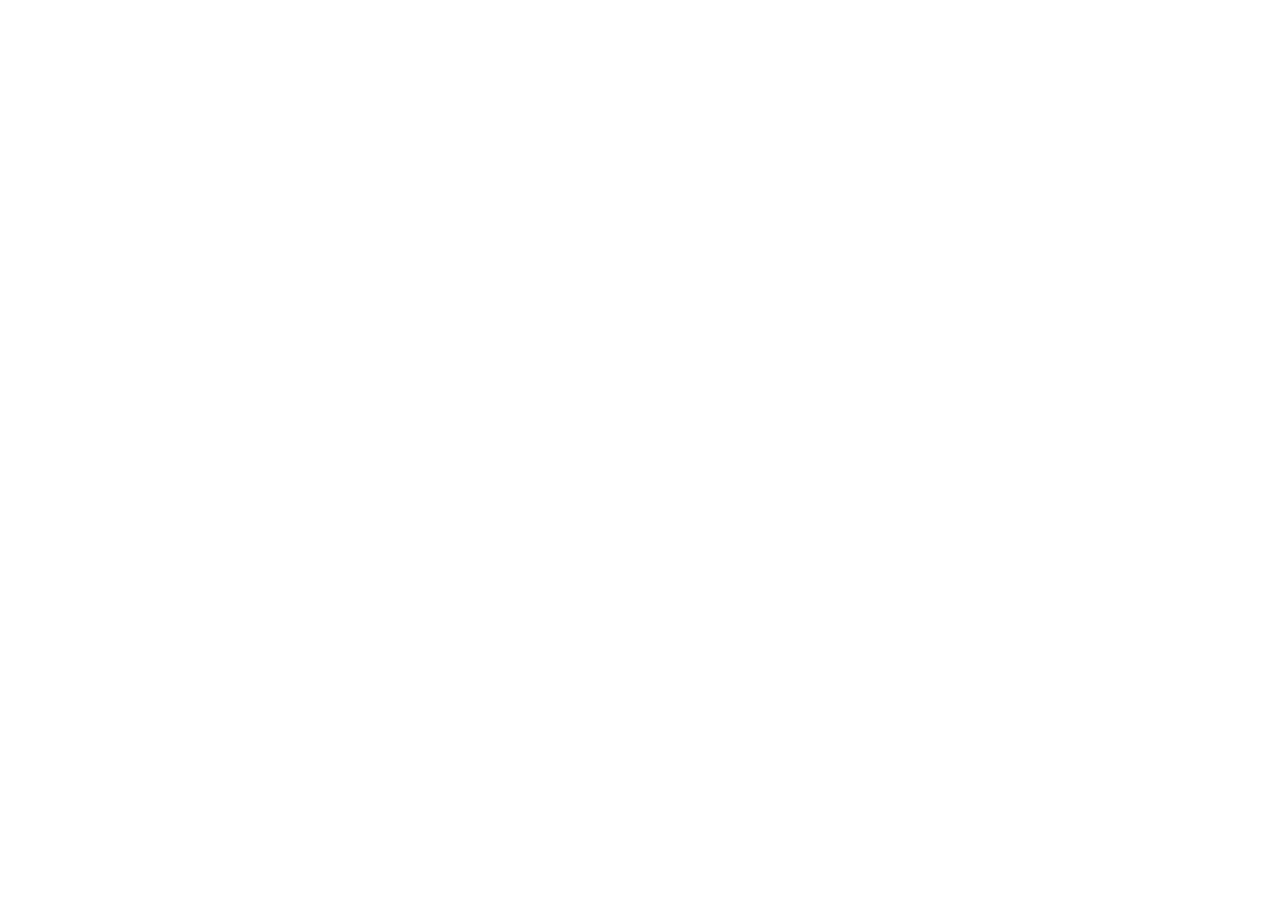
==== commit 04e38dec: "Update website to correctly display on GitHub Pages Adjust base path in vite.config.ts and update sc" ====
--- a/docs/index.html
+++ b/docs/index.html
@@ -3,16 +3,16 @@
   <head>
     <meta charset="UTF-8" />
     <meta name="viewport" content="width=device-width, initial-scale=1.0, maximum-scale=1" />
-    <title>Optimised Blockchain for Use-Case Specific Transaction Prioritization</title>
-    <meta name="description" content="A fair, intelligent blockchain network that prioritizes transactions by financial urgency using Hyperledger Fabric with custom priority gateway, anti-starvation mechanisms, and sigmoid-based gas fees." />
-    <meta property="og:title" content="Optimised Blockchain for Use-Case Specific Transaction Prioritization" />
+    <title>Ordera — Use-Case Specific Transaction Prioritization</title>
+    <meta name="description" content="Ordera: A fair, intelligent blockchain network that prioritizes transactions by financial urgency using Hyperledger Fabric with custom priority gateway, anti-starvation mechanisms, and sigmoid-based gas fees." />
+    <meta property="og:title" content="Ordera — Use-Case Specific Transaction Prioritization" />
     <meta property="og:description" content="Type-based priority ordering, quota-based anti-starvation, and congestion-aware gas fees — built on Hyperledger Fabric." />
-    <link rel="icon" type="image/png" href="./favicon.png" />
+    <link rel="icon" type="image/svg+xml" href="/Ordera/favicon.svg" />
     <link rel="preconnect" href="https://fonts.googleapis.com">
     <link rel="preconnect" href="https://fonts.gstatic.com" crossorigin>
     <link href="https://fonts.googleapis.com/css2?family=Architects+Daughter&family=DM+Sans:ital,opsz,wght@0,9..40,100..1000;1,9..40,100..1000&family=Fira+Code:wght@300..700&family=Geist+Mono:wght@100..900&family=Geist:wght@100..900&family=IBM+Plex+Mono:ital,wght@0,100;0,200;0,300;0,400;0,500;0,600;0,700;1,100;1,200;1,300;1,400;1,500;1,600;1,700&family=IBM+Plex+Sans:ital,wght@0,100..700;1,100..700&family=Inter:ital,opsz,wght@0,14..32,100..900;1,14..32,100..900&family=JetBrains+Mono:ital,wght@0,100..800;1,100..800&family=Libre+Baskerville:ital,wght@0,400;0,700;1,400&family=Lora:ital,wght@0,400..700;1,400..700&family=Merriweather:ital,opsz,wght@0,18..144,300..900;1,18..144,300..900&family=Montserrat:ital,wght@0,100..900;1,100..900&family=Open+Sans:ital,wght@0,300..800;1,300..800&family=Outfit:wght@100..900&family=Oxanium:wght@200..800&family=Playfair+Display:ital,wght@0,400..900;1,400..900&family=Plus+Jakarta+Sans:ital,wght@0,200..800;1,200..800&family=Poppins:ital,wght@0,100;0,200;0,300;0,400;0,500;0,600;0,700;0,800;0,900;1,100;1,200;1,300;1,400;1,500;1,600;1,700;1,800;1,900&family=Roboto+Mono:ital,wght@0,100..700;1,100..700&family=Roboto:ital,wght@0,100..900;1,100..900&family=Source+Code+Pro:ital,wght@0,200..900;1,200..900&family=Source+Serif+4:ital,opsz,wght@0,8..60,200..900;1,8..60,200..900&family=Space+Grotesk:wght@300..700&family=Space+Mono:ital,wght@0,400;0,700;1,400;1,700&display=swap" rel="stylesheet">
-    <script type="module" crossorigin src="./assets/index-C6x4oGvr.js"></script>
-    <link rel="stylesheet" crossorigin href="./assets/index-D_jpSchb.css">
+    <script type="module" crossorigin src="/Ordera/assets/index-Bdj6qxGp.js"></script>
+    <link rel="stylesheet" crossorigin href="/Ordera/assets/index-D_jpSchb.css">
   </head>
   <body>
     <div id="root"></div>
